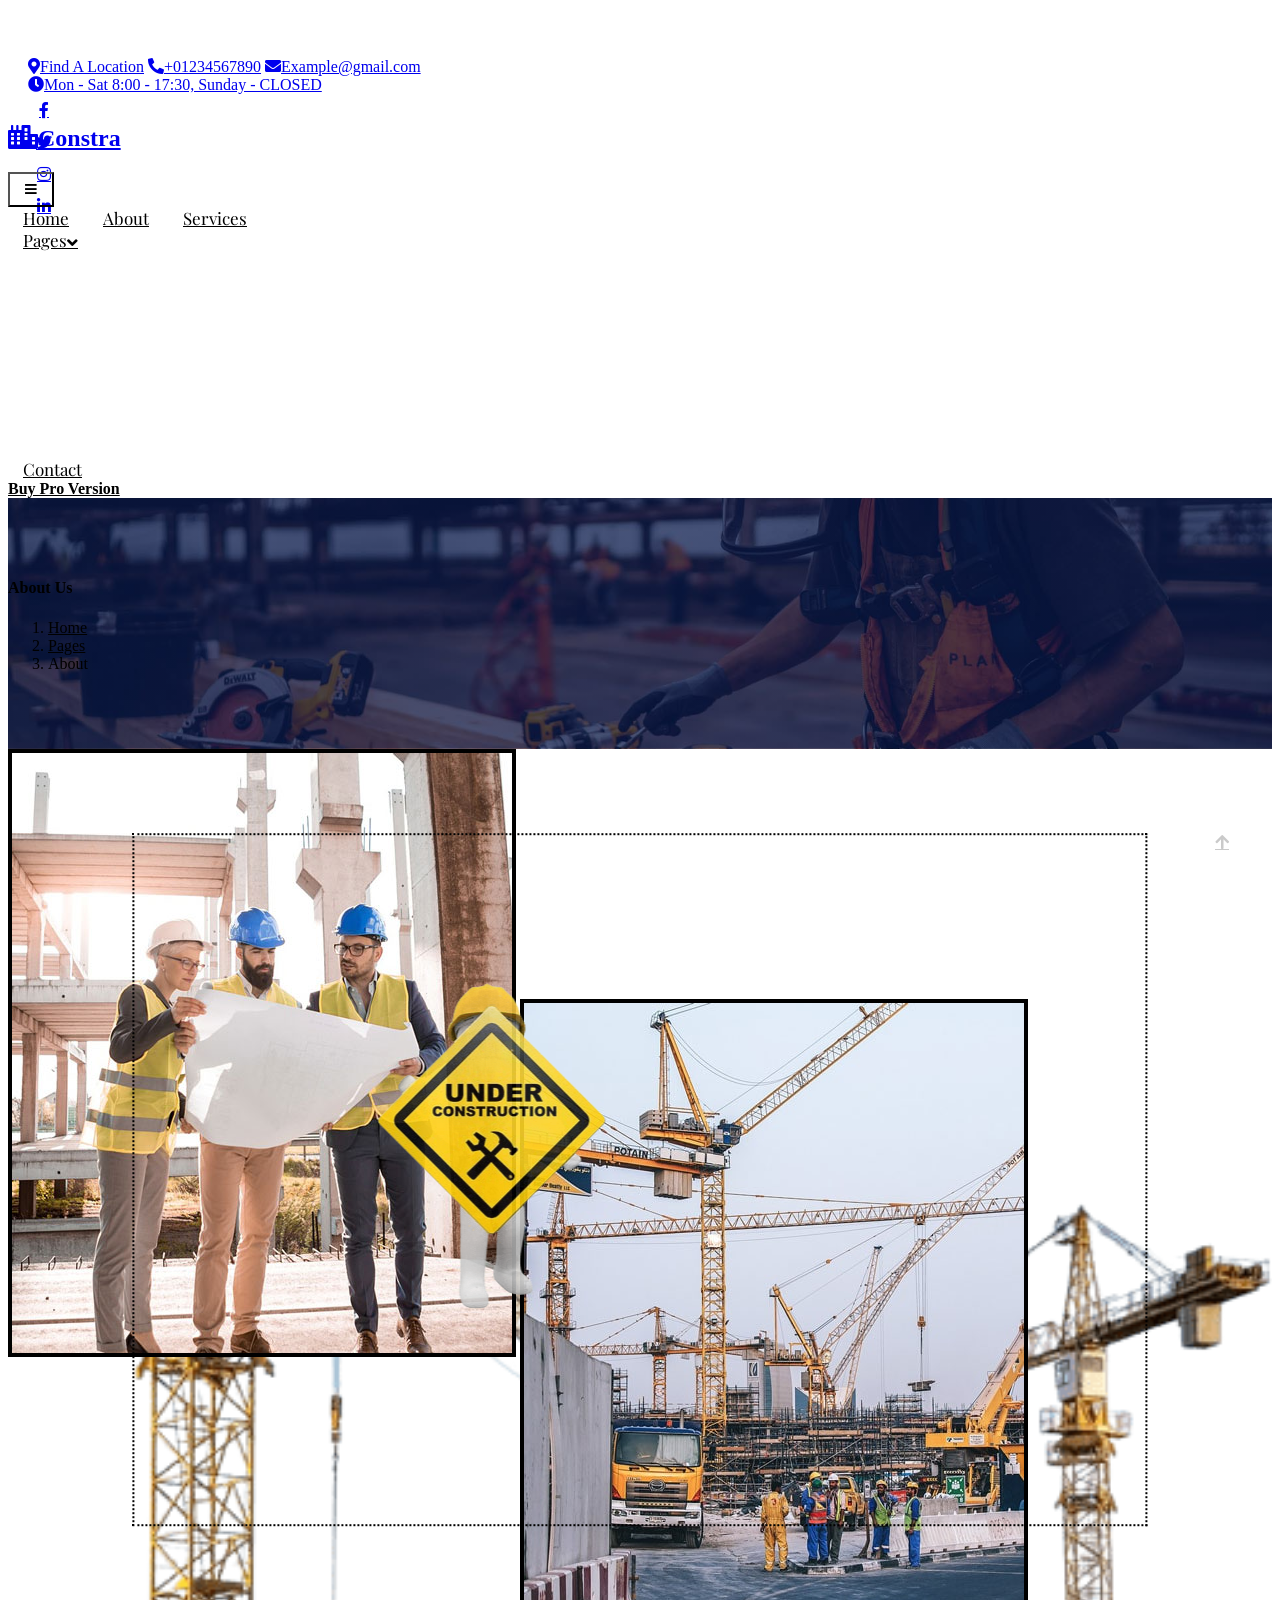
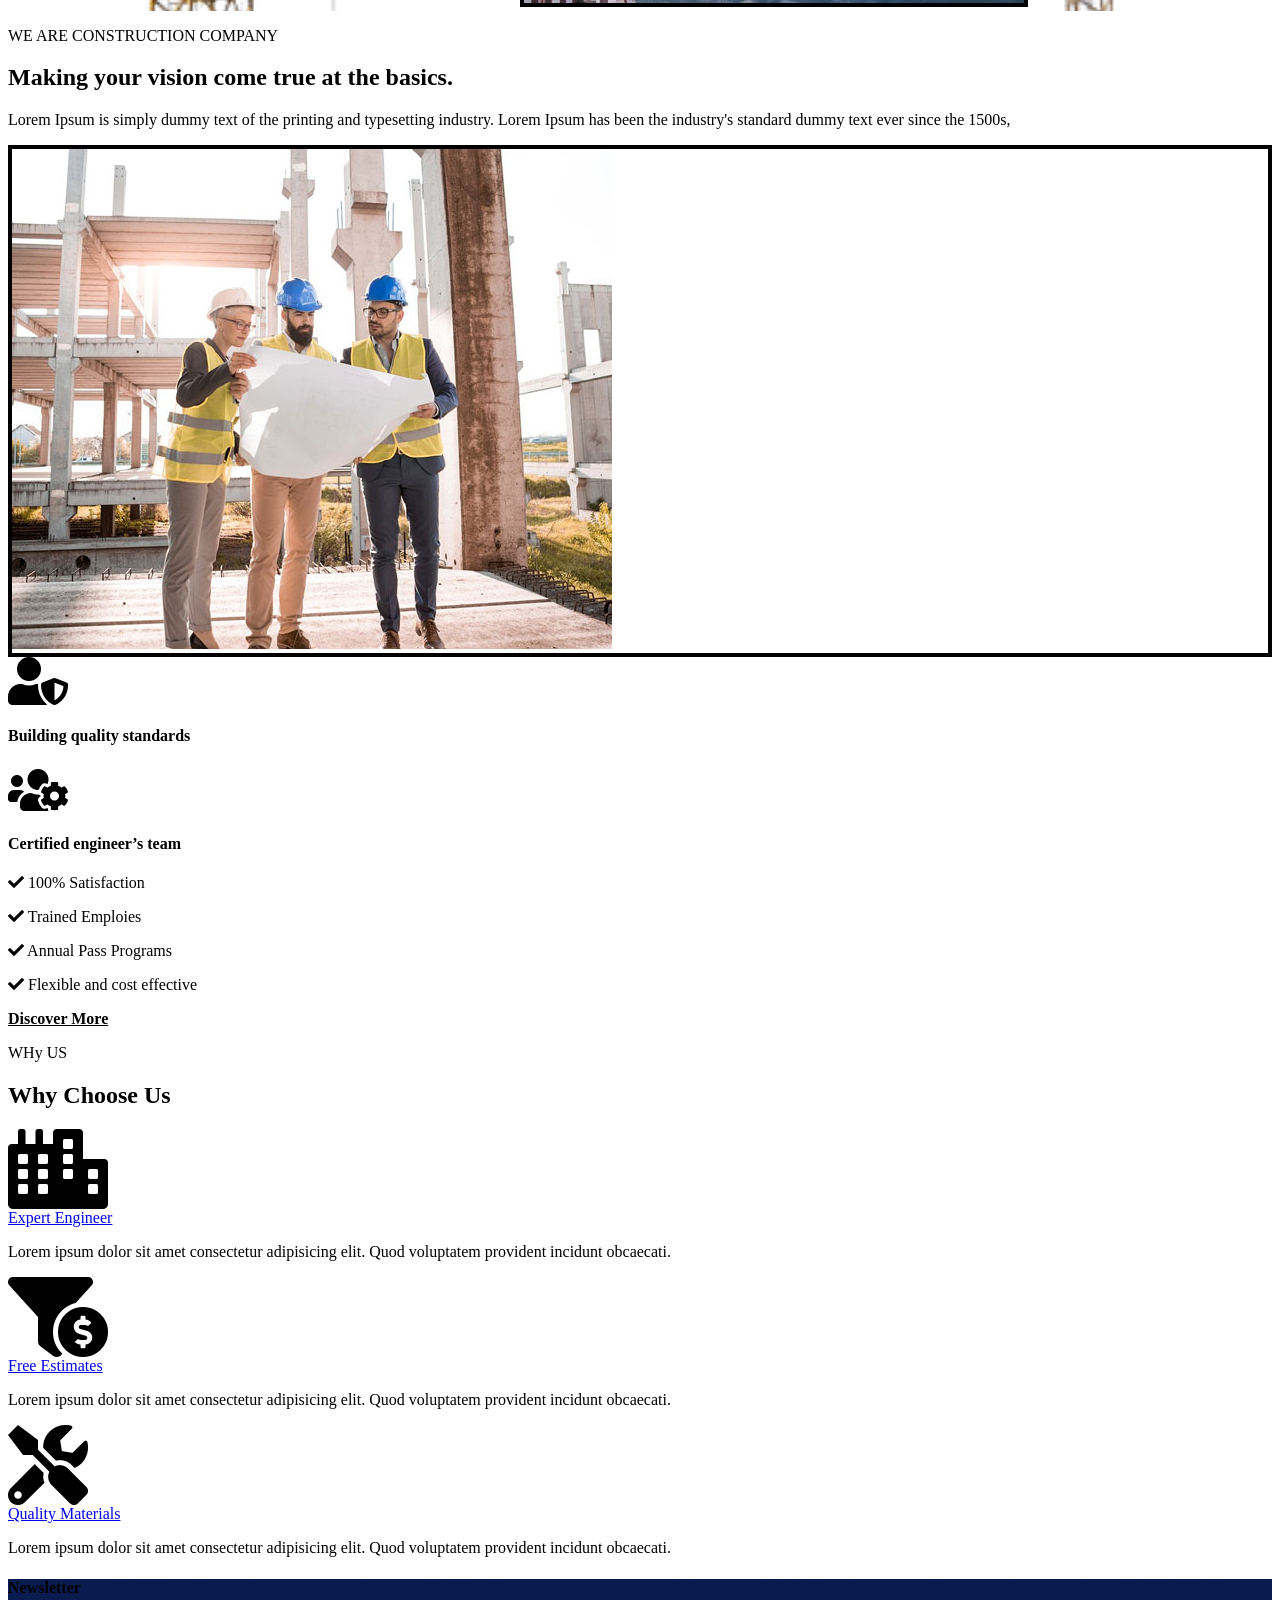
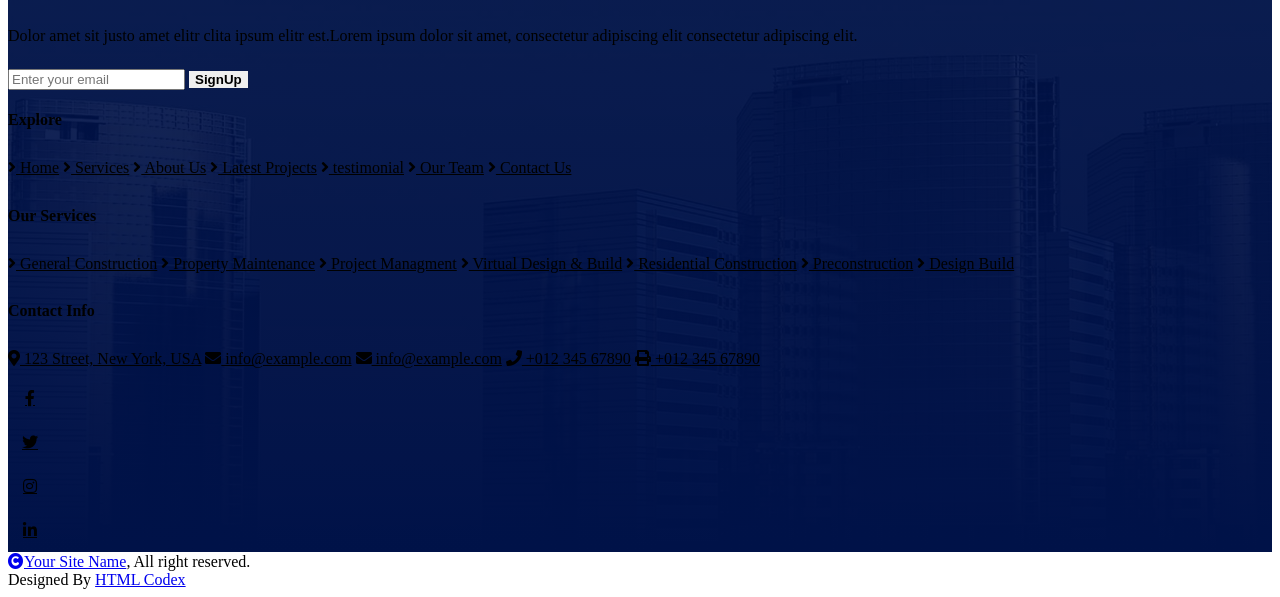
==== about.html @ addd1af8 "First Demo" ====
<!DOCTYPE html>
<html lang="en">

    <head>
        <meta charset="utf-8">
        <title>Constra - Building Construction Website Template</title>
        <meta content="width=device-width, initial-scale=1.0" name="viewport">
        <meta content="" name="keywords">
        <meta content="" name="description">

        <!-- Google Web Fonts -->
        <link rel="preconnect" href="https://fonts.googleapis.com">
        <link rel="preconnect" href="https://fonts.gstatic.com" crossorigin>
        <link href="https://fonts.googleapis.com/css2?family=Playfair+Display:ital,wght@0,400..900;1,400..900&family=Roboto:wght@400;500;700&display=swap" rel="stylesheet"> 

        <!-- Icon Font Stylesheet -->
        <link rel="stylesheet" href="https://use.fontawesome.com/releases/v5.15.4/css/all.css"/>
        <link href="https://cdn.jsdelivr.net/npm/bootstrap-icons@1.4.1/font/bootstrap-icons.css" rel="stylesheet">

        <!-- Libraries Stylesheet -->
        <link href="lib/animate/animate.min.css" rel="stylesheet">

        <!-- Customized Bootstrap Stylesheet -->
        <link href="css/bootstrap.min.css" rel="stylesheet">

        <!-- Template Stylesheet -->
        <link href="css/style.css" rel="stylesheet">
    </head>

    <body>

        <!-- Spinner Start -->
        <div id="spinner" class="show bg-white position-fixed translate-middle w-100 vh-100 top-50 start-50 d-flex align-items-center justify-content-center">
            <div class="spinner-border text-primary" style="width: 3rem; height: 3rem;" role="status">
                <span class="sr-only">Loading...</span>
            </div>
        </div>
        <!-- Spinner End -->


        <!-- Topbar Start -->
        <div class="container-fluid topbar d-none d-xl-block w-100">
            <div class="row gx-0 align-items-center" style="height: 45px;">
                <div class="col-lg-6 text-center text-lg-start mb-lg-0">
                    <div class="d-flex flex-wrap">
                        <a href="#" class="text-muted me-4"><i class="fas fa-map-marker-alt text-secondary me-2"></i>Find A Location</a>
                        <a href="#" class="text-muted me-4"><i class="fas fa-phone-alt text-secondary me-2"></i>+01234567890</a>
                        <a href="#" class="text-muted me-0"><i class="fas fa-envelope text-secondary me-2"></i>Example@gmail.com</a>
                    </div>
                </div>
                <div class="col-lg-6 text-center text-lg-end">
                    <div class="d-flex align-items-center justify-content-end">
                        <a href="#" class="text-muted me-3"><i class="fas fa-clock text-secondary me-2"></i>Mon - Sat 8:00 - 17:30, Sunday - CLOSED</a>
                        <a href="#" class="btn btn-primary btn-square border border-white me-3"><i class="fab fa-facebook-f"></i></a>
                        <a href="#" class="btn btn-primary btn-square border border-white me-3"><i class="fab fa-twitter"></i></a>
                        <a href="#" class="btn btn-primary btn-square border border-white me-3"><i class="fab fa-instagram"></i></a>
                        <a href="#" class="btn btn-primary btn-square border border-white me-3"><i class="fab fa-linkedin-in"></i></a>
                    </div>
                </div>
            </div>
        </div>
        <!-- Topbar End -->


        <!-- Navbar & Hero Start -->
        <div class="container-fluid sticky-top px-0">
            <nav class="navbar navbar-expand-lg navbar-dark bg-light py-3 px-4">
                <a href="index.html" class="navbar-brand p-0">
                    <h1 class="text-secondary display-6"><i class="fas fa-city text-primary me-3"></i>Constra</h1>
                    <!-- <img src="img/logo.png" alt="Logo"> -->
                </a>
                <button class="navbar-toggler" type="button" data-bs-toggle="collapse" data-bs-target="#navbarCollapse">
                    <span class="fa fa-bars"></span>
                </button>
                <div class="collapse navbar-collapse" id="navbarCollapse">
                    <div class="navbar-nav ms-auto pt-2 pt-lg-0">
                        <a href="index.html" class="nav-item nav-link">Home</a>
                        <a href="about.html" class="nav-item nav-link active">About</a>
                        <a href="service.html" class="nav-item nav-link">Services</a>
                        <div class="nav-item dropdown">
                            <a href="#" class="nav-link dropdown-toggle text-dark" data-bs-toggle="dropdown">Pages</a>
                            <div class="dropdown-menu m-lg-0">
                                <a href="feature.html" class="dropdown-item">Features</a>
                                <a href="blog.html" class="dropdown-item">Our Blog</a>
                            </div>
                        </div>
                        <a href="contact.html" class="nav-item nav-link">Contact</a>
                    </div>
                    <div class="d-flex align-items-center flex-nowrap pt-3  pt-lg-0 ms-lg-2">
                        <a href="https://htmlcodex.com/downloading/?item=3351" class="btn btn-secondary py-2 px-4 flex-wrap flex-sm-shrink-0">Buy Pro Version</a>
                    </div>
                </div>
            </nav>
        </div>
        <!-- Navbar & Hero End -->

        <!-- Header Start -->
        <div class="container-fluid bg-breadcrumb">
            <div class="container text-center py-5" style="max-width: 900px;">
                <h4 class="text-white display-4 mb-4 wow fadeInDown" data-wow-delay="0.1s">About Us</h4>
                <ol class="breadcrumb d-flex justify-content-center mb-0 wow fadeInDown" data-wow-delay="0.3s">
                    <li class="breadcrumb-item"><a href="index.html">Home</a></li>
                    <li class="breadcrumb-item"><a href="#">Pages</a></li>
                    <li class="breadcrumb-item active text-secondary">About</li>
                </ol>    
            </div>
        </div>
        <!-- Header End -->

        <!-- About Start -->
        <div class="container-fluid about py-5">
            <div class="container py-5">
                <div class="row g-5 align-items-center">
                    <div class="col-xl-6 wow fadeInLeft" data-wow-delay="0.1s">
                        <div class="about-item-image d-flex">
                            <img src="img/about.jpg" class="img-1 img-fluid w-50"  alt="">
                            <img src="img/about-3.jpg" class="img-2 img-fluid w-50"  alt="">
                            <div class="about-item-image-content">
                                <img src="img/about-1.png" class="img-fluid w-100 h-100" style="object-fit: cover;" alt="">
                            </div>
                        </div>
                    </div>
                    <div class="col-xl-6 wow fadeInRight" data-wow-delay="0.1s">
                        <div class="about-item-content">
                            <p class="text-uppercase text-secondary fs-5 mb-0">WE ARE CONSTRUCTION COMPANY</p>
                            <h2 class="display-4 text-capitalize mb-3">Making your vision come true at the basics.</h2>
                            <p class="mb-4 fs-5">Lorem Ipsum is simply dummy text of the printing and typesetting industry. Lorem Ipsum has been the industry's standard dummy text ever since the 1500s, 
                            </p>
                            <div class="pb-4 mb-4 border-bottom">
                                <div class="row g-4">
                                    <div class="col-lg-4">
                                        <div class="about-item-content-img">
                                            <img src="img/about-2.jpg" class="img-fluid w-100" alt="">
                                        </div>
                                    </div>
                                    <div class="col-lg-8">
                                        <div class="d-flex mb-4">
                                            <div class="text-secondary">
                                                <i class="fas fa-user-shield fa-3x"></i>
                                            </div>
                                            <h4 class="ms-3">Building quality standards</h4>
                                        </div>
                                        <div class="d-flex">
                                            <div class="text-secondary">
                                                <i class="fas fa-users-cog fa-3x"></i>
                                            </div>
                                            <h4 class="ms-3">Certified engineer’s team</h4>
                                        </div>
                                    </div>
                                </div>
                            </div>
                            <div class="row gy-0 gx-4 justify-content-between pb-4">
                                <div class="col-lg-6">
                                    <p class="text-dark"><i class="fas fa-check text-secondary me-1"></i> 100% Satisfaction</p>
                                    <p class="text-dark"><i class="fas fa-check text-secondary me-1"></i> Trained Emploies</p>
                                </div>
                                <div class="col-lg-6">
                                    <p class="text-dark"><i class="fas fa-check text-secondary me-1"></i> Annual Pass Programs</p>
                                    <p class="text-dark mb-0"><i class="fas fa-check text-secondary me-1"></i> Flexible and cost effective</p>
                                </div>
                            </div>
                            <a class="btn btn-secondary d-inline-block py-3 px-5 me-2 flex-shrink-0 wow fadeInUp" data-wow-delay="0.1s" href="#">Discover More</a>
                        </div>
                    </div>
                </div>
            </div>
        </div>
        <!-- About End -->

        <!-- Features Start -->
        <div class="container-fluid feature bg-light py-5">
            <div class="container py-5">
                <div class="text-center mx-auto pb-5 wow fadeInUp" data-wow-delay="0.2s" style="max-width: 800px;">
                    <p class="text-uppercase text-secondary fs-5 mb-0">WHy US</p>
                    <h2 class="display-4 text-capitalize mb-3">Why Choose Us</h2>
                </div>
                <div class="row g-4">
                    <div class="col-lg-4 wow fadeInUp" data-wow-delay="0.2s">
                        <div class="feature-item text-center border p-5">
                            <div class="feature-img bg-secondary d-inline-flex p-4">
                                <i class="fas fa-city text-primary fa-5x"></i>
                            </div>
                            <a href="#" class="h4 d-block my-4">Expert Engineer</a>
                            <p class="mb-0">Lorem ipsum dolor sit amet consectetur adipisicing elit. Quod voluptatem provident incidunt obcaecati.</p>
                        </div>
                    </div>
                    <div class="col-lg-4 wow fadeInUp" data-wow-delay="0.4s">
                        <div class="feature-item text-center border p-5">
                            <div class="feature-img bg-secondary d-inline-flex p-4">
                                <i class="fas fa-funnel-dollar text-primary fa-5x"></i>
                            </div>
                            <a href="#" class="h4 d-block my-4">Free Estimates</a>
                            <p class="mb-0">Lorem ipsum dolor sit amet consectetur adipisicing elit. Quod voluptatem provident incidunt obcaecati.</p>
                        </div>
                    </div>
                    <div class="col-lg-4 wow fadeInUp" data-wow-delay="0.6s">
                        <div class="feature-item text-center border p-5">
                            <div class="feature-img bg-secondary d-inline-flex p-4">
                                <i class="fas fa-tools text-primary fa-5x"></i>
                            </div>
                            <a href="#" class="h4 d-block my-4">Quality Materials</a>
                            <p class="mb-0">Lorem ipsum dolor sit amet consectetur adipisicing elit. Quod voluptatem provident incidunt obcaecati.</p>
                        </div>
                    </div>
                </div>
            </div>
        </div>
        <!-- Features End -->

        <!-- Footer Start -->
        <div class="container-fluid footer py-5 wow fadeIn" data-wow-delay="0.2s">
            <div class="container py-5">
                <div class="row g-5">
                    <div class="col-md-6 col-lg-6 col-xl-3">
                        <div class="footer-item d-flex flex-column">
                            <div class="footer-item">
                                <h4 class="text-white mb-4">Newsletter</h4>
                                <p class="mb-3">Dolor amet sit justo amet elitr clita ipsum elitr est.Lorem ipsum dolor sit amet, consectetur adipiscing elit consectetur adipiscing elit.</p>
                                <div class="position-relative mx-auto">
                                    <input class="form-control w-100 py-3 ps-4 pe-5" type="text" placeholder="Enter your email">
                                    <button type="button" class="btn btn-secondary position-absolute top-0 end-0 py-2 mt-2 me-2">SignUp</button>
                                </div>
                            </div>
                        </div>
                    </div>
                    <div class="col-md-6 col-lg-6 col-xl-3">
                        <div class="footer-item d-flex flex-column">
                            <h4 class="text-white mb-4">Explore</h4>
                            <a href="#"><i class="fas fa-angle-right me-2"></i> Home</a>
                            <a href="#"><i class="fas fa-angle-right me-2"></i> Services</a>
                            <a href="#"><i class="fas fa-angle-right me-2"></i> About Us</a>
                            <a href="#"><i class="fas fa-angle-right me-2"></i> Latest Projects</a>
                            <a href="#"><i class="fas fa-angle-right me-2"></i> testimonial</a>
                            <a href="#"><i class="fas fa-angle-right me-2"></i> Our Team</a>
                            <a href="#"><i class="fas fa-angle-right me-2"></i> Contact Us</a>
                        </div>
                    </div>
                    <div class="col-md-6 col-lg-6 col-xl-3">
                        <div class="footer-item d-flex flex-column">
                            <h4 class="text-white mb-4">Our Services</h4>
                            <a href="#"><i class="fas fa-angle-right me-2"></i> General Construction</a>
                            <a href="#"><i class="fas fa-angle-right me-2"></i> Property Maintenance</a>
                            <a href="#"><i class="fas fa-angle-right me-2"></i> Project Managment</a>
                            <a href="#"><i class="fas fa-angle-right me-2"></i> Virtual Design & Build</a>
                            <a href="#"><i class="fas fa-angle-right me-2"></i> Residential Construction</a>
                            <a href="#"><i class="fas fa-angle-right me-2"></i> Preconstruction</a>
                            <a href="#"><i class="fas fa-angle-right me-2"></i> Design Build</a>
                        </div>
                    </div>
                    <div class="col-md-6 col-lg-6 col-xl-3">
                        <div class="footer-item d-flex flex-column">
                            <h4 class="text-white mb-4">Contact Info</h4>
                            <a href=""><i class="fa fa-map-marker-alt me-2"></i> 123 Street, New York, USA</a>
                            <a href=""><i class="fas fa-envelope me-2"></i> info@example.com</a>
                            <a href=""><i class="fas fa-envelope me-2"></i> info@example.com</a>
                            <a href=""><i class="fas fa-phone me-2"></i> +012 345 67890</a>
                            <a href="" class="mb-3"><i class="fas fa-print me-2"></i> +012 345 67890</a>
                            <div class="footer-btn d-flex align-items-center">
                                <a class="btn btn-secondary btn-md-square me-2" href=""><i class="fab fa-facebook-f text-white"></i></a>
                                <a class="btn btn-secondary btn-md-square me-2" href=""><i class="fab fa-twitter text-white"></i></a>
                                <a class="btn btn-secondary btn-md-square me-2" href=""><i class="fab fa-instagram text-white"></i></a>
                                <a class="btn btn-secondary btn-md-square me-0" href=""><i class="fab fa-linkedin-in text-white"></i></a>
                            </div>
                        </div>
                    </div>
                </div>
            </div>
        </div>
        <!-- Footer End -->

        
        <!-- Copyright Start -->
        <div class="container-fluid copyright py-4">
            <div class="container">
                <div class="row g-4 align-items-center">
                    <div class="col-md-6 text-center text-md-start mb-md-0">
                        <span class="text-body"><a href="#" class="border-bottom text-white"><i class="fas fa-copyright text-light me-2"></i>Your Site Name</a>, All right reserved.</span>
                    </div>
                    <div class="col-md-6 text-center text-md-end text-body">
                        <!--/*** The author’s attribution link must remain intact in the template. ***/-->
                        <!--/*** If you wish to remove this credit link, please purchase the Pro Version . ***/-->
                        Designed By <a class="border-bottom text-white" href="https://htmlcodex.com">HTML Codex</a>
                    </div>
                </div>
            </div>
        </div>
        <!-- Copyright End -->


        <!-- Back to Top -->
        <a href="#" class="btn btn-secondary btn-lg-square back-to-top"><i class="fa fa-arrow-up"></i></a>   

        
    <!-- JavaScript Libraries -->
    <script src="https://ajax.googleapis.com/ajax/libs/jquery/3.6.4/jquery.min.js"></script>
    <script src="https://cdn.jsdelivr.net/npm/bootstrap@5.0.0/dist/js/bootstrap.bundle.min.js"></script>
    <script src="lib/wow/wow.min.js"></script>
    <script src="lib/easing/easing.min.js"></script>
    <script src="lib/waypoints/waypoints.min.js"></script>
    

    <!-- Template Javascript -->
    <script src="js/main.js"></script>
    </body>

</html>
---- css/style.css ----
/*** Spinner Start ***/
/*** Spinner ***/
#spinner {
    opacity: 0;
    visibility: hidden;
    transition: opacity .5s ease-out, visibility 0s linear .5s;
    z-index: 99999;
}

#spinner.show {
    transition: opacity .5s ease-out, visibility 0s linear 0s;
    visibility: visible;
    opacity: 1;
}
/*** Spinner End ***/

.back-to-top {
    position: fixed;
    right: 30px;
    bottom: 30px;
    transition: 0.5s;
    z-index: 99;
}

/*** Button Start ***/
.btn {
    font-weight: 600;
    transition: .5s;
}

.btn-square {
    width: 32px;
    height: 32px;
}

.btn-sm-square {
    width: 34px;
    height: 34px;
}

.btn-md-square {
    width: 44px;
    height: 44px;
}

.btn-lg-square {
    width: 56px;
    height: 56px;
}

.btn-xl-square {
    width: 66px;
    height: 66px;
}

.btn-square,
.btn-sm-square,
.btn-md-square,
.btn-lg-square,
.btn-xl-square {
    padding: 0;
    display: flex;
    align-items: center;
    justify-content: center;
    font-weight: normal;
}

.btn.btn-primary {
    border: none;
}

.btn.btn-primary:hover {
    background: var(--bs-secondary);
}

.btn.btn-secondary {
    color: var(--bs-white);
    border: none;
   
}

.btn.btn-secondary:hover {
    background: var(--bs-primary);
}
/*** Topbar Start ***/
.topbar {
    padding: 2px 10px 2px 20px;
    background: var(--bs-primary);
}
/*** Topbar End ***/

/*** Navbar ***/
.sticky-top {
    transition: 1s;
}

.navbar .navbar-nav .nav-item.nav-link,
.navbar .navbar-nav .nav-link {
    color: var(--bs-dark);
}

.navbar .navbar-nav .nav-link {
    position: relative;
    padding: 10px;
    font-weight: 400;
    font-family: "Playfair Display", serif;
    font-size: 17px;
    transition: .5s;
    z-index: 99;
}

.navbar .navbar-nav .nav-item {
    margin: 0 5px;
}

.navbar .navbar-nav .nav-item::before,
.navbar .navbar-nav .nav-item::after {
    content: "";
    width: 0;
    height: 0;
    position: absolute;
    border: 2px solid var(--bs-secondary);
    opacity: 0;
    transition: 0.5s;
    z-index: 2 !important;
}

.navbar .navbar-nav .nav-item::before {
    top: 0;
    left: 0;
    border-bottom: 0;
    border-right: 0;
}
.navbar .navbar-nav .nav-item::after {
    bottom: 0;
    right: 0;
    border-top: 0;
    border-left: 0;
}

.navbar .navbar-nav .nav-item:hover::after,
.navbar .navbar-nav .nav-item:hover::before,
.navbar .navbar-nav .nav-item.active::after,
.navbar .navbar-nav .nav-item.active::before {
    width: 50%;
    height: 50%;
    opacity: 1;
}

.navbar .navbar-nav .nav-link:hover,
.navbar .navbar-nav .nav-link.active,
.sticky-top .navbar .navbar-nav .nav-link:hover,
.sticky-top .navbar .navbar-nav .nav-link.active {
    color: var(--bs-secondary) !important;
}

.navbar .dropdown-toggle::after {
    border: none;
    content: "\f107" !important;
    font-family: "Font Awesome 5 Free";
    font-weight: 600;
    vertical-align: middle;
}

.navbar .navbar-toggler {
    padding: 8px 15px;
    color: var(--bs-dark);
    background: var(--bs-secondary);
}

.nav-bar .navbar-toggler { 
    color: var(--bs-dark);
    box-shadow: none !important;
}

.navbar .nav-item:hover .dropdown-menu {
    transform: rotateX(0deg);
    visibility: visible;
    background: var(--bs-light);
    transition: .5s;
    opacity: 1;
}

.navbar .nav-item .dropdown-menu {
    background: var(--bs-light);
    transition: 0.5s;
}

.navbar .nav-item .dropdown-menu .dropdown-item {
    transition: 0.5s;
}

.dropdown .dropdown-menu .dropdown-item:hover,
.dropdown .dropdown-menu .dropdown-item.active {
    background: var(--bs-secondary);
    color: var(--bs-white);
}

@media (min-width: 992px) {
    .navbar .nav-item .dropdown-menu {
        display: block;
        visibility: hidden;
        top: 100%;
        margin-top: 15% !important;
        transform: rotateX(-75deg);
        transform-origin: 0 0;
        border: 0;
        transition: .5s;
        opacity: 0;
        z-index: 9;
    }
}

@media (max-width: 991px) {
    .navbar .nav-item .dropdown-menu {
        position: relative;
        margin-top: 0;
        transition: 0.5s;
    }

    .navbar .navbar-nav .nav-item::after,
    .navbar .navbar-nav .nav-item::before {
        display: none;
    }

    .navbar .navbar-nav .nav-item:hover::after,
    .navbar .navbar-nav .nav-item:hover::before,
    .navbar .navbar-nav .nav-item.active::after,
    .navbar .navbar-nav .nav-item.active::before {
        display: none;

    }

    .navbar .navbar-nav .nav-link {
        padding: 12px 0;
    }

    .navbar .navbar-nav .nav-item {
        margin: 0;
    }

    .navbar .navbar-nav .nav-item.nav-link {
        padding: 12px 0;
    }
}
/*** Navbar End ***/

/*** Single Page Hero Header Start ***/
.bg-breadcrumb {
    position: relative;
    overflow: hidden;
    background: linear-gradient(rgba(0, 18, 72, 0.7), rgba(0, 18, 72, 0.7)), url(../img/carousel-2.jpg);
    background-position: center center;
    background-repeat: no-repeat;
    background-size: cover;
    padding: 60px 0 60px 0;
}

.bg-breadcrumb .breadcrumb {
    position: relative;
}

.bg-breadcrumb .breadcrumb .breadcrumb-item a {
    color: var(--bs-white);
}
/*** Single Page Hero Header End ***/

/*** Carousel Start ***/
.carousel .carousel-inner .carousel-item {
    position: relative;
    overflow: hidden;
    height: 100vh;
}

@media (min-width: 992px) {
    .carousel .carousel-inner .carousel-item img {
        height: 100%;
        object-fit: cover;   
    }
}

@media (max-width: 991px) {
    .carousel .carousel-inner .carousel-item {
        height: 700px;
    }
    .carousel .carousel-inner .carousel-item img {
        height: 700px;
        object-fit: cover;    
    }
}

@media (max-width: 576px) {
    .carousel-item .carousel-caption h1 {
        font-size: 36px;
    }

    .carousel-item .carousel-caption p.fs-5 {
        font-size: 15px;
    }
}

.carousel .carousel-inner .carousel-item::after {
    content: "";
    position: absolute;
    top: 0;
    left: 0;
    width: 100%;
    height: 100%;
    background: rgba(0, 0, 0, .5);
    z-index: 1;
}

.carousel .carousel-inner .carousel-item .carousel-caption {
    height: 100%;
    display: flex;
    flex-direction: column;
    justify-content: center;
    z-index: 2;
}

.carousel .carousel-indicators {
    margin-bottom: 40px;
    display: flex;
    align-items: center;
    justify-content: center;
    background: transparent !important;
    z-index: 5;
}

.carousel .carousel-indicators li,
.carousel .carousel-indicators li,
.carousel .carousel-indicators li {
    margin-right: 30px !important;
    width: 10px;
    height: 10px;
    border: 6px solid var(--bs-secondary);
    background: var(--bs-white);
    transition: 0.5s;
}

.carousel .carousel-indicators li.active {
    border: 10px solid var(--bs-primary);
}

.carousel .carousel-control-prev,
.carousel .carousel-control-next {
    background: transparent;
}

.carousel .carousel-control-prev .carousel-control-prev-icon {
    position: absolute;
    left: 0;
    padding: 25px 30px;
    background: var(--bs-primary);

}

.carousel .carousel-control-next .carousel-control-next-icon {
    position: absolute;
    right: 0;
    padding: 25px 30px;
    background: var(--bs-primary);

}

.carousel .carousel-control-prev .carousel-control-prev-icon:hover,
.carousel .carousel-control-next .carousel-control-next-icon:hover {
    background: var(--bs-secondary);
    color: var(--bs-white);
}
/*** Carousel End ***/


/*** About Start ***/
.about .about-item-content-img {
    border: 4px solid;
    border-color: var(--bs-secondary) var(--bs-primary) var(--bs-primary) var(--bs-secondary);
}

.about .about-item-image {
    position: relative;
    background: var(--bs-light);
    background-image: url(../img/about-bg.png);
    background-position: center center;
    background-repeat: no-repeat;
    background-size: cover;
    z-index: 1;
}

.about .about-item-image .img-1 {
    margin-bottom: 250px; 
    margin-right: 0;
    border: 4px solid;
    border-color: var(--bs-secondary) var(--bs-light) var(--bs-light) var(--bs-secondary);
    z-index: 3;
}

.about .about-item-image .img-2 {
    margin-top: 250px; 
    margin-left: 0;
    border: 4px solid;
    border-color: var(--bs-light) var(--bs-secondary) var(--bs-secondary) var(--bs-light); 
    z-index: 3;
}

.about .about-item-image::before {
    width: 80%;
    height: 80%;
    content: "";
    position: absolute;
    top: 50%;
    left: 50%;
    transform: translate(-50%, -50%);
    border: 2px solid;
    border-style: dotted;
    border-color: var(--bs-white);
    background: var(--bs-primary);
    z-index: 2;
}

.about .about-item-image .about-item-image-content {
    width: 55%;
    height: 55%;
    position: absolute;
    top: 50%;
    left: 50%;
    transform: translate(-50%, -50%);
    background: var(--bs-secondary);
    border: 4px solid var(--bs-primary);
    opacity: 0.9;
    z-index: 4;
}

.about .about-item-image .about-item-image-effect {
    position: absolute;
    top: 0;
    right: 0;
}
/*** About End ***/

/*** Features Start ***/
.feature .feature-item {
    position: relative;
    transition: 0.5s;
}
.feature .feature-item:hover {
    background: var(--bs-white);
    border: 1px solid transparent;
    box-shadow: 0 0 45px rgba(0, 0, 0, .1);
}

.feature .feature-item:hover a {
    transition: 0.5s;
}

.feature .feature-item:hover a:hover {
    color: var(--bs-secondary);
}

.feature .feature-item .feature-img img {
    border: transparent;
    transition: 0.5s;
} 

.feature .feature-item:hover .feature-img img {
    border: 1px solid var(--bs-secondary);
}  
/*** Features End ***/

/*** Services Start ***/
.service .service-item {
    position: relative;
    overflow: hidden;
    width: 100%;
    height: 100%;
    transition: 0.5s;
    z-index: 1;
}

.service .service-item .service-img img {
    transition: 0.5s;
}

.service .service-item:hover .service-img img {
    transform: scale(1.2);
}

.service .service-item::after {
    content: "";
    width: 100%;
    height: 0;
    position: absolute;
    top: 0;
    left: 0;
    transition: 0.5s;
    z-index: 2;
}

.service .service-item:hover:after {
    height: 100%;
    background: rgba(0, 0, 0, .4);
}

.service .service-item .service-content {
    position: absolute;
    width: 100%;
    height: auto;
    top: 50%; 
    left: 0; 
    transform: translateY(-50%);
    transition: 0.5s;
    opacity: 0;
    z-index: 3;
}

.service .service-item:hover .service-content {
    opacity: 1;
}

.service .service-item:hover .service-content a.fs-4 {
    color: var(--bs-white);
    transition: 0.5s;
}

.service .service-item:hover .service-content a.fs-4:hover {
    color: var(--bs-secondary);
}

.service .service-item .service-title {
    position: absolute;
    width: 100%;
    height: 80px; 
    bottom: 0; 
    right: 0;
    background: var(--bs-light);
    display: flex;
    transition: 0.5s;
    z-index: 3;
}

.service .service-item:hover .service-title {
    margin-right: -100%;
}
/*** Services End ***/

/*** Blog Start ***/
.blog .blog-item .blog-img {
    position: relative;
    overflow: hidden;
}

.blog .blog-item .blog-img img {
    transition: 0.5s;
}

.blog .blog-item:hover .blog-img img {
    transform: scale(1.2);
}

.blog .blog-item .blog-content {
    box-shadow: 0 0 45px rgba(0, 0, 0, .08);
}

.blog .blog-item .blog-content a {
    transition: 0.5s;
}

.blog .blog-item:hover .blog-content a:hover {
    color: var(--bs-secondary);
}
/*** Blog End ***/

/*** Contact Start ***/
.contact .contact-map {
    position: relative;
    overflow: hidden;
    padding: 20px;
    z-index: 1;
}

.contact .contact-map::before {
    content: "";
    width: 70%;
    height: 70%;
    position: absolute;
    left: 0;
    bottom: 0;
    background: var(--bs-primary);
    z-index: -1;
}

.contact .contact-map::after {
    content: "";
    width: 70%;
    height: 70%;
    position: absolute;
    top: 0;
    right: 0;
    background: var(--bs-secondary);
    z-index: -1;
}
/*** Contact End ***/

/*** Footer Start ***/
.footer {
    background: linear-gradient(rgba(0, 18, 72, 0.9), rgba(0, 18, 72, 1)), url(../img/footer-img.jpg);
    background-position: center top;
    background-repeat: no-repeat;
    background-size: cover;
}
.footer .footer-item a {
    line-height: 35px;
    color: var(--bs-body);
    transition: 0.5s;
}

.footer .footer-item p {
    line-height: 35px;
}

.footer .footer-item a:hover {
    letter-spacing: 1px;
    color: var(--bs-secondary);
}

.footer .footer-item .footer-btn a,
.footer .footer-item .footer-btn a i {
    transition: 0.5s;
}

.footer .footer-item .footer-btn a:hover {
    background: var(--bs-white);
}

.footer .footer-item .footer-btn a:hover i {
    color: var(--bs-primary) !important;
}
/*** Footer End ***/

/*** copyright Start ***/
.copyright {
    border-top: 1px solid rgba(255, 255, 255, 0.08);
    background: var(--bs-dark);
}
/*** copyright end ***/
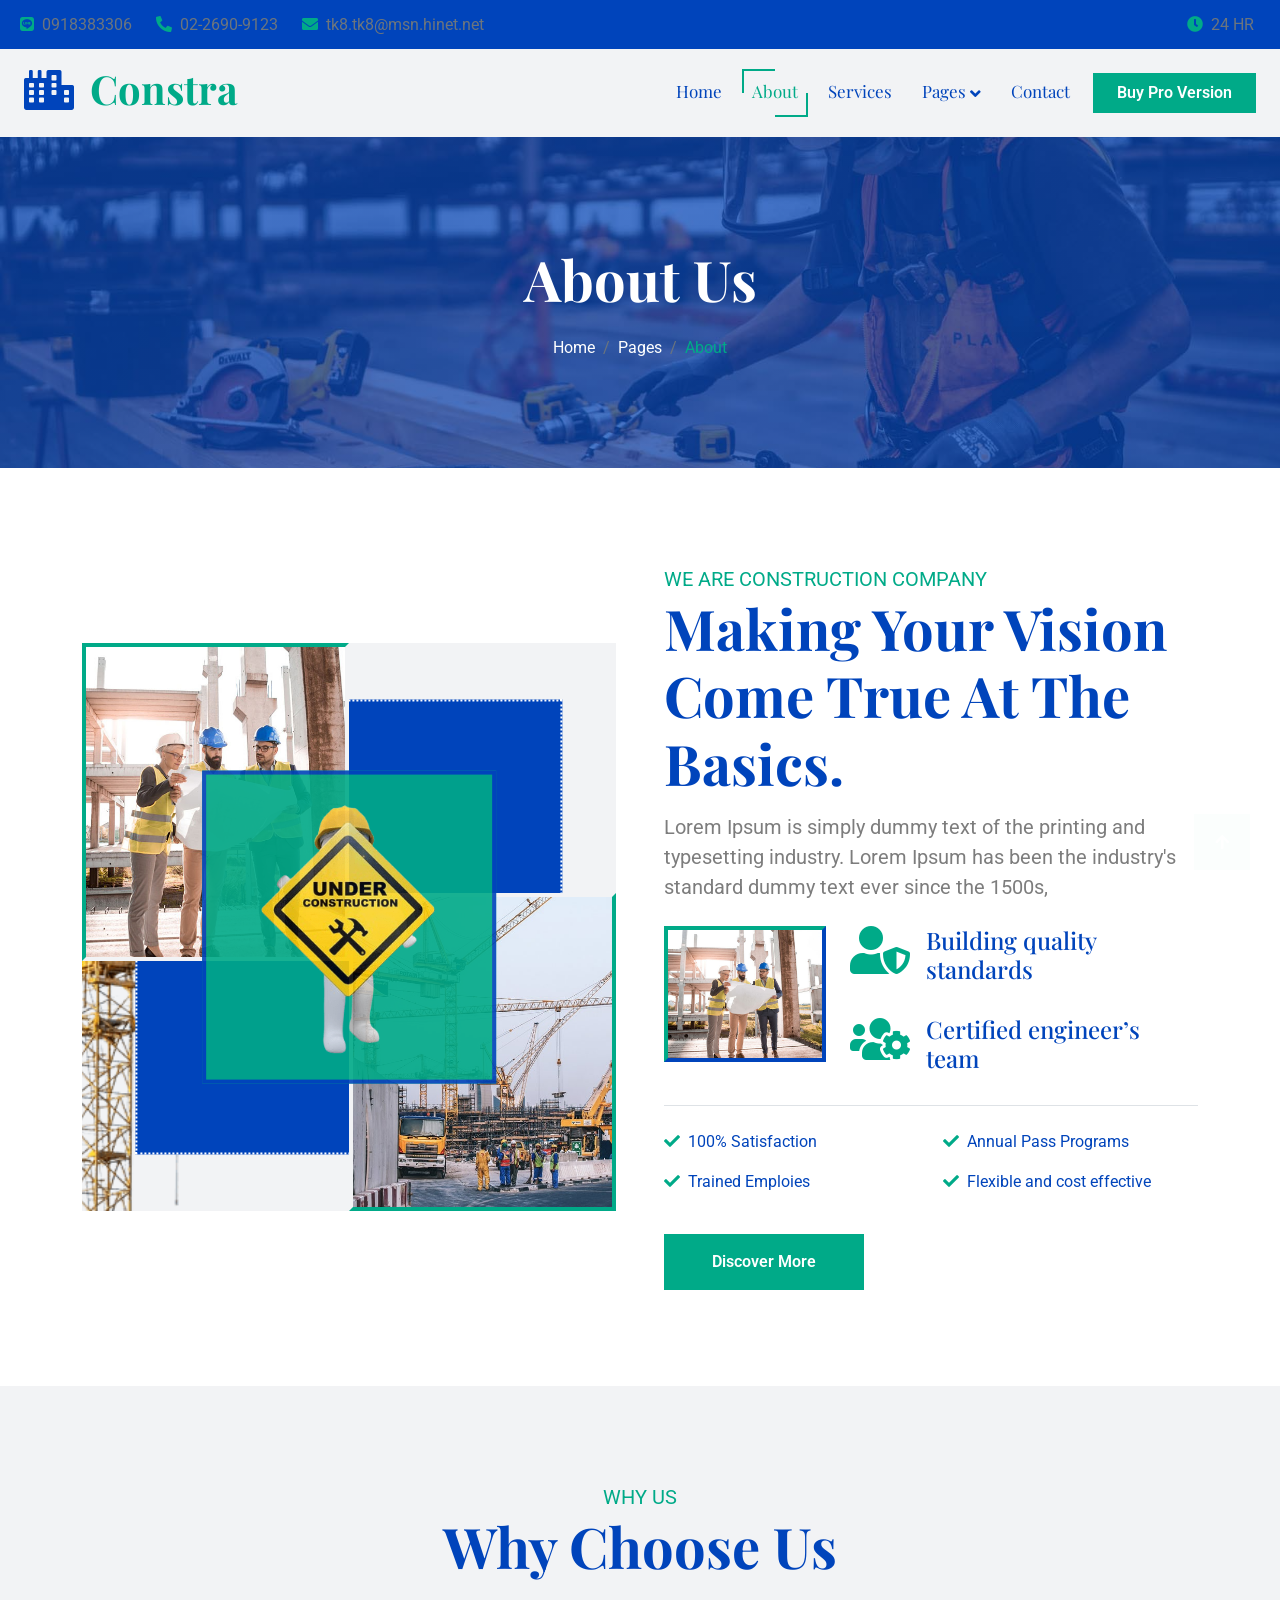
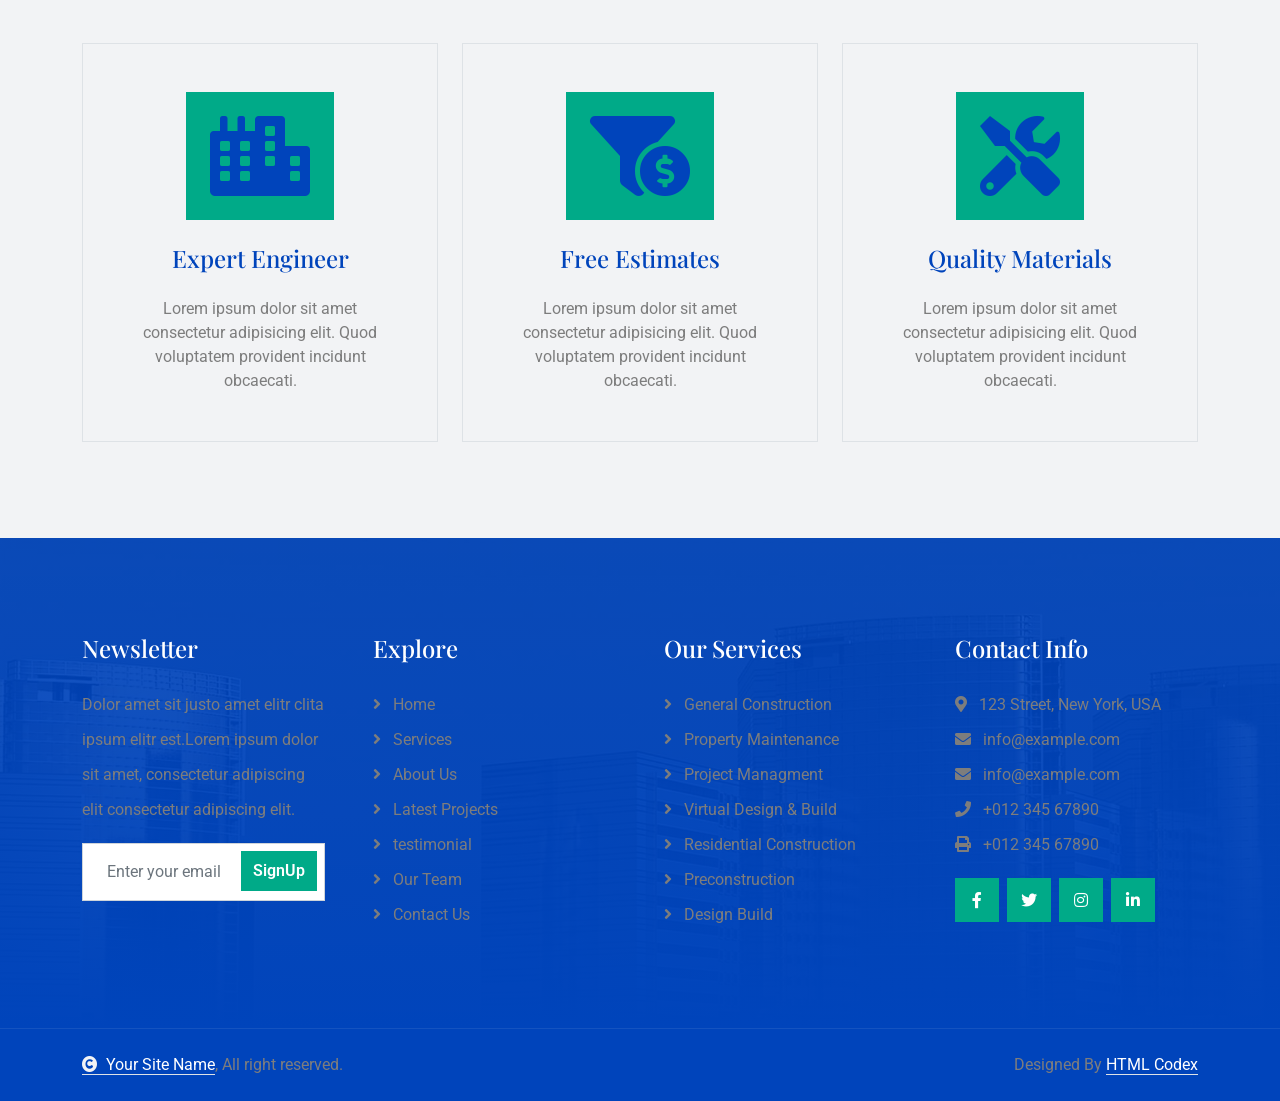
==== commit cee3b82b: "Update Topbar" ====
--- a/about.html
+++ b/about.html
@@ -1,306 +1,334 @@
 <!DOCTYPE html>
 <html lang="en">
 
-    <head>
-        <meta charset="utf-8">
-        <title>Constra - Building Construction Website Template</title>
-        <meta content="width=device-width, initial-scale=1.0" name="viewport">
-        <meta content="" name="keywords">
-        <meta content="" name="description">
-
-        <!-- Google Web Fonts -->
-        <link rel="preconnect" href="https://fonts.googleapis.com">
-        <link rel="preconnect" href="https://fonts.gstatic.com" crossorigin>
-        <link href="https://fonts.googleapis.com/css2?family=Playfair+Display:ital,wght@0,400..900;1,400..900&family=Roboto:wght@400;500;700&display=swap" rel="stylesheet"> 
-
-        <!-- Icon Font Stylesheet -->
-        <link rel="stylesheet" href="https://use.fontawesome.com/releases/v5.15.4/css/all.css"/>
-        <link href="https://cdn.jsdelivr.net/npm/bootstrap-icons@1.4.1/font/bootstrap-icons.css" rel="stylesheet">
-
-        <!-- Libraries Stylesheet -->
-        <link href="lib/animate/animate.min.css" rel="stylesheet">
-
-        <!-- Customized Bootstrap Stylesheet -->
-        <link href="css/bootstrap.min.css" rel="stylesheet">
-
-        <!-- Template Stylesheet -->
-        <link href="css/style.css" rel="stylesheet">
-    </head>
-
-    <body>
-
-        <!-- Spinner Start -->
-        <div id="spinner" class="show bg-white position-fixed translate-middle w-100 vh-100 top-50 start-50 d-flex align-items-center justify-content-center">
-            <div class="spinner-border text-primary" style="width: 3rem; height: 3rem;" role="status">
-                <span class="sr-only">Loading...</span>
-            </div>
-        </div>
-        <!-- Spinner End -->
-
-
-        <!-- Topbar Start -->
-        <div class="container-fluid topbar d-none d-xl-block w-100">
-            <div class="row gx-0 align-items-center" style="height: 45px;">
-                <div class="col-lg-6 text-center text-lg-start mb-lg-0">
-                    <div class="d-flex flex-wrap">
-                        <a href="#" class="text-muted me-4"><i class="fas fa-map-marker-alt text-secondary me-2"></i>Find A Location</a>
-                        <a href="#" class="text-muted me-4"><i class="fas fa-phone-alt text-secondary me-2"></i>+01234567890</a>
-                        <a href="#" class="text-muted me-0"><i class="fas fa-envelope text-secondary me-2"></i>Example@gmail.com</a>
-                    </div>
-                </div>
-                <div class="col-lg-6 text-center text-lg-end">
-                    <div class="d-flex align-items-center justify-content-end">
-                        <a href="#" class="text-muted me-3"><i class="fas fa-clock text-secondary me-2"></i>Mon - Sat 8:00 - 17:30, Sunday - CLOSED</a>
-                        <a href="#" class="btn btn-primary btn-square border border-white me-3"><i class="fab fa-facebook-f"></i></a>
-                        <a href="#" class="btn btn-primary btn-square border border-white me-3"><i class="fab fa-twitter"></i></a>
-                        <a href="#" class="btn btn-primary btn-square border border-white me-3"><i class="fab fa-instagram"></i></a>
-                        <a href="#" class="btn btn-primary btn-square border border-white me-3"><i class="fab fa-linkedin-in"></i></a>
-                    </div>
-                </div>
-            </div>
-        </div>
-        <!-- Topbar End -->
-
-
-        <!-- Navbar & Hero Start -->
-        <div class="container-fluid sticky-top px-0">
-            <nav class="navbar navbar-expand-lg navbar-dark bg-light py-3 px-4">
-                <a href="index.html" class="navbar-brand p-0">
-                    <h1 class="text-secondary display-6"><i class="fas fa-city text-primary me-3"></i>Constra</h1>
-                    <!-- <img src="img/logo.png" alt="Logo"> -->
-                </a>
-                <button class="navbar-toggler" type="button" data-bs-toggle="collapse" data-bs-target="#navbarCollapse">
-                    <span class="fa fa-bars"></span>
-                </button>
-                <div class="collapse navbar-collapse" id="navbarCollapse">
-                    <div class="navbar-nav ms-auto pt-2 pt-lg-0">
-                        <a href="index.html" class="nav-item nav-link">Home</a>
-                        <a href="about.html" class="nav-item nav-link active">About</a>
-                        <a href="service.html" class="nav-item nav-link">Services</a>
-                        <div class="nav-item dropdown">
-                            <a href="#" class="nav-link dropdown-toggle text-dark" data-bs-toggle="dropdown">Pages</a>
-                            <div class="dropdown-menu m-lg-0">
-                                <a href="feature.html" class="dropdown-item">Features</a>
-                                <a href="blog.html" class="dropdown-item">Our Blog</a>
-                            </div>
-                        </div>
-                        <a href="contact.html" class="nav-item nav-link">Contact</a>
-                    </div>
-                    <div class="d-flex align-items-center flex-nowrap pt-3  pt-lg-0 ms-lg-2">
-                        <a href="https://htmlcodex.com/downloading/?item=3351" class="btn btn-secondary py-2 px-4 flex-wrap flex-sm-shrink-0">Buy Pro Version</a>
-                    </div>
-                </div>
-            </nav>
-        </div>
-        <!-- Navbar & Hero End -->
-
-        <!-- Header Start -->
-        <div class="container-fluid bg-breadcrumb">
-            <div class="container text-center py-5" style="max-width: 900px;">
-                <h4 class="text-white display-4 mb-4 wow fadeInDown" data-wow-delay="0.1s">About Us</h4>
-                <ol class="breadcrumb d-flex justify-content-center mb-0 wow fadeInDown" data-wow-delay="0.3s">
-                    <li class="breadcrumb-item"><a href="index.html">Home</a></li>
-                    <li class="breadcrumb-item"><a href="#">Pages</a></li>
-                    <li class="breadcrumb-item active text-secondary">About</li>
-                </ol>    
-            </div>
-        </div>
-        <!-- Header End -->
-
-        <!-- About Start -->
-        <div class="container-fluid about py-5">
-            <div class="container py-5">
-                <div class="row g-5 align-items-center">
-                    <div class="col-xl-6 wow fadeInLeft" data-wow-delay="0.1s">
-                        <div class="about-item-image d-flex">
-                            <img src="img/about.jpg" class="img-1 img-fluid w-50"  alt="">
-                            <img src="img/about-3.jpg" class="img-2 img-fluid w-50"  alt="">
-                            <div class="about-item-image-content">
-                                <img src="img/about-1.png" class="img-fluid w-100 h-100" style="object-fit: cover;" alt="">
-                            </div>
-                        </div>
-                    </div>
-                    <div class="col-xl-6 wow fadeInRight" data-wow-delay="0.1s">
-                        <div class="about-item-content">
-                            <p class="text-uppercase text-secondary fs-5 mb-0">WE ARE CONSTRUCTION COMPANY</p>
-                            <h2 class="display-4 text-capitalize mb-3">Making your vision come true at the basics.</h2>
-                            <p class="mb-4 fs-5">Lorem Ipsum is simply dummy text of the printing and typesetting industry. Lorem Ipsum has been the industry's standard dummy text ever since the 1500s, 
-                            </p>
-                            <div class="pb-4 mb-4 border-bottom">
-                                <div class="row g-4">
-                                    <div class="col-lg-4">
-                                        <div class="about-item-content-img">
-                                            <img src="img/about-2.jpg" class="img-fluid w-100" alt="">
+<head>
+    <meta charset="utf-8">
+    <title>Tenkyo</title>
+    <meta content="width=device-width, initial-scale=1.0" name="viewport">
+    <meta content="" name="keywords">
+    <meta content="" name="description">
+
+    <!-- Google Web Fonts -->
+    <link rel="preconnect" href="https://fonts.googleapis.com">
+    <link rel="preconnect" href="https://fonts.gstatic.com" crossorigin>
+    <link
+        href="https://fonts.googleapis.com/css2?family=Playfair+Display:ital,wght@0,400..900;1,400..900&family=Roboto:wght@400;500;700&display=swap"
+        rel="stylesheet">
+
+    <!-- Icon Font Stylesheet -->
+    <link rel="stylesheet" href="https://use.fontawesome.com/releases/v5.15.4/css/all.css" />
+    <link href="https://cdn.jsdelivr.net/npm/bootstrap-icons@1.4.1/font/bootstrap-icons.css" rel="stylesheet">
+
+    <!-- Libraries Stylesheet -->
+    <link href="lib/animate/animate.min.css" rel="stylesheet">
+
+    <!-- Customized Bootstrap Stylesheet -->
+    <link href="css/bootstrap.min.css" rel="stylesheet">
+
+    <!-- Template Stylesheet -->
+    <link href="css/style.css" rel="stylesheet">
+</head>
+
+<body>
+
+    <!-- Spinner Start -->
+    <div id="spinner"
+        class="show bg-white position-fixed translate-middle w-100 vh-100 top-50 start-50 d-flex align-items-center justify-content-center">
+        <div class="spinner-border text-primary" style="width: 3rem; height: 3rem;" role="status">
+            <span class="sr-only">Loading...</span>
+        </div>
+    </div>
+    <!-- Spinner End -->
+
+
+    <!-- Topbar Start -->
+    <div class="container-fluid topbar d-none d-xl-block w-100">
+        <div class="row gx-0 align-items-center" style="height: 45px;">
+            <div class="col-lg-6 text-center text-lg-start mb-lg-0">
+                <div class="d-flex flex-wrap">
+                    <a href="#" class="text-muted me-4"><i class="fab fa-line text-secondary me-2"></i>0918383306</a>
+                    <a href="#" class="text-muted me-4"><i
+                            class="fas fa-phone-alt text-secondary me-2"></i>02-2690-9123</a>
+                    <a href="#" class="text-muted me-0"><i
+                            class="fas fa-envelope text-secondary me-2"></i>tk8.tk8@msn.hinet.net</a>
+                </div>
+            </div>
+            <div class="col-lg-6 text-center text-lg-end">
+                <div class="d-flex align-items-center justify-content-end">
+                    <a href="#" class="text-muted me-3"><i class="fas fa-clock text-secondary me-2"></i>24 HR</a>
+                    <!-- <a href="#" class="btn btn-primary btn-square border border-white me-3"><i
+                            class="fab fa-facebook-f"></i></a>
+                    <a href="#" class="btn btn-primary btn-square border border-white me-3"><i
+                            class="fab fa-twitter"></i></a>
+                    <a href="#" class="btn btn-primary btn-square border border-white me-3"><i
+                            class="fab fa-instagram"></i></a>
+                    <a href="#" class="btn btn-primary btn-square border border-white me-3"><i
+                            class="fab fa-linkedin-in"></i></a> -->
+                </div>
+            </div>
+        </div>
+    </div>
+    <!-- Topbar End -->
+
+
+    <!-- Navbar & Hero Start -->
+    <div class="container-fluid sticky-top px-0">
+        <nav class="navbar navbar-expand-lg navbar-dark bg-light py-3 px-4">
+            <a href="index.html" class="navbar-brand p-0">
+                <h1 class="text-secondary display-6"><i class="fas fa-city text-primary me-3"></i>Constra</h1>
+                <!-- <img src="img/logo.png" alt="Logo"> -->
+            </a>
+            <button class="navbar-toggler" type="button" data-bs-toggle="collapse" data-bs-target="#navbarCollapse">
+                <span class="fa fa-bars"></span>
+            </button>
+            <div class="collapse navbar-collapse" id="navbarCollapse">
+                <div class="navbar-nav ms-auto pt-2 pt-lg-0">
+                    <a href="index.html" class="nav-item nav-link">Home</a>
+                    <a href="about.html" class="nav-item nav-link active">About</a>
+                    <a href="service.html" class="nav-item nav-link">Services</a>
+                    <div class="nav-item dropdown">
+                        <a href="#" class="nav-link dropdown-toggle text-dark" data-bs-toggle="dropdown">Pages</a>
+                        <div class="dropdown-menu m-lg-0">
+                            <a href="feature.html" class="dropdown-item">Features</a>
+                            <a href="blog.html" class="dropdown-item">Our Blog</a>
+                        </div>
+                    </div>
+                    <a href="contact.html" class="nav-item nav-link">Contact</a>
+                </div>
+                <div class="d-flex align-items-center flex-nowrap pt-3  pt-lg-0 ms-lg-2">
+                    <a href="https://htmlcodex.com/downloading/?item=3351"
+                        class="btn btn-secondary py-2 px-4 flex-wrap flex-sm-shrink-0">Buy Pro Version</a>
+                </div>
+            </div>
+        </nav>
+    </div>
+    <!-- Navbar & Hero End -->
+
+    <!-- Header Start -->
+    <div class="container-fluid bg-breadcrumb">
+        <div class="container text-center py-5" style="max-width: 900px;">
+            <h4 class="text-white display-4 mb-4 wow fadeInDown" data-wow-delay="0.1s">About Us</h4>
+            <ol class="breadcrumb d-flex justify-content-center mb-0 wow fadeInDown" data-wow-delay="0.3s">
+                <li class="breadcrumb-item"><a href="index.html">Home</a></li>
+                <li class="breadcrumb-item"><a href="#">Pages</a></li>
+                <li class="breadcrumb-item active text-secondary">About</li>
+            </ol>
+        </div>
+    </div>
+    <!-- Header End -->
+
+    <!-- About Start -->
+    <div class="container-fluid about py-5">
+        <div class="container py-5">
+            <div class="row g-5 align-items-center">
+                <div class="col-xl-6 wow fadeInLeft" data-wow-delay="0.1s">
+                    <div class="about-item-image d-flex">
+                        <img src="img/about.jpg" class="img-1 img-fluid w-50" alt="">
+                        <img src="img/about-3.jpg" class="img-2 img-fluid w-50" alt="">
+                        <div class="about-item-image-content">
+                            <img src="img/about-1.png" class="img-fluid w-100 h-100" style="object-fit: cover;" alt="">
+                        </div>
+                    </div>
+                </div>
+                <div class="col-xl-6 wow fadeInRight" data-wow-delay="0.1s">
+                    <div class="about-item-content">
+                        <p class="text-uppercase text-secondary fs-5 mb-0">WE ARE CONSTRUCTION COMPANY</p>
+                        <h2 class="display-4 text-capitalize mb-3">Making your vision come true at the basics.</h2>
+                        <p class="mb-4 fs-5">Lorem Ipsum is simply dummy text of the printing and typesetting industry.
+                            Lorem Ipsum has been the industry's standard dummy text ever since the 1500s,
+                        </p>
+                        <div class="pb-4 mb-4 border-bottom">
+                            <div class="row g-4">
+                                <div class="col-lg-4">
+                                    <div class="about-item-content-img">
+                                        <img src="img/about-2.jpg" class="img-fluid w-100" alt="">
+                                    </div>
+                                </div>
+                                <div class="col-lg-8">
+                                    <div class="d-flex mb-4">
+                                        <div class="text-secondary">
+                                            <i class="fas fa-user-shield fa-3x"></i>
                                         </div>
+                                        <h4 class="ms-3">Building quality standards</h4>
                                     </div>
-                                    <div class="col-lg-8">
-                                        <div class="d-flex mb-4">
-                                            <div class="text-secondary">
-                                                <i class="fas fa-user-shield fa-3x"></i>
-                                            </div>
-                                            <h4 class="ms-3">Building quality standards</h4>
+                                    <div class="d-flex">
+                                        <div class="text-secondary">
+                                            <i class="fas fa-users-cog fa-3x"></i>
                                         </div>
-                                        <div class="d-flex">
-                                            <div class="text-secondary">
-                                                <i class="fas fa-users-cog fa-3x"></i>
-                                            </div>
-                                            <h4 class="ms-3">Certified engineer’s team</h4>
-                                        </div>
+                                        <h4 class="ms-3">Certified engineer’s team</h4>
                                     </div>
                                 </div>
                             </div>
-                            <div class="row gy-0 gx-4 justify-content-between pb-4">
-                                <div class="col-lg-6">
-                                    <p class="text-dark"><i class="fas fa-check text-secondary me-1"></i> 100% Satisfaction</p>
-                                    <p class="text-dark"><i class="fas fa-check text-secondary me-1"></i> Trained Emploies</p>
-                                </div>
-                                <div class="col-lg-6">
-                                    <p class="text-dark"><i class="fas fa-check text-secondary me-1"></i> Annual Pass Programs</p>
-                                    <p class="text-dark mb-0"><i class="fas fa-check text-secondary me-1"></i> Flexible and cost effective</p>
-                                </div>
+                        </div>
+                        <div class="row gy-0 gx-4 justify-content-between pb-4">
+                            <div class="col-lg-6">
+                                <p class="text-dark"><i class="fas fa-check text-secondary me-1"></i> 100% Satisfaction
+                                </p>
+                                <p class="text-dark"><i class="fas fa-check text-secondary me-1"></i> Trained Emploies
+                                </p>
                             </div>
-                            <a class="btn btn-secondary d-inline-block py-3 px-5 me-2 flex-shrink-0 wow fadeInUp" data-wow-delay="0.1s" href="#">Discover More</a>
-                        </div>
-                    </div>
-                </div>
-            </div>
-        </div>
-        <!-- About End -->
-
-        <!-- Features Start -->
-        <div class="container-fluid feature bg-light py-5">
-            <div class="container py-5">
-                <div class="text-center mx-auto pb-5 wow fadeInUp" data-wow-delay="0.2s" style="max-width: 800px;">
-                    <p class="text-uppercase text-secondary fs-5 mb-0">WHy US</p>
-                    <h2 class="display-4 text-capitalize mb-3">Why Choose Us</h2>
-                </div>
-                <div class="row g-4">
-                    <div class="col-lg-4 wow fadeInUp" data-wow-delay="0.2s">
-                        <div class="feature-item text-center border p-5">
-                            <div class="feature-img bg-secondary d-inline-flex p-4">
-                                <i class="fas fa-city text-primary fa-5x"></i>
+                            <div class="col-lg-6">
+                                <p class="text-dark"><i class="fas fa-check text-secondary me-1"></i> Annual Pass
+                                    Programs</p>
+                                <p class="text-dark mb-0"><i class="fas fa-check text-secondary me-1"></i> Flexible and
+                                    cost effective</p>
                             </div>
-                            <a href="#" class="h4 d-block my-4">Expert Engineer</a>
-                            <p class="mb-0">Lorem ipsum dolor sit amet consectetur adipisicing elit. Quod voluptatem provident incidunt obcaecati.</p>
-                        </div>
-                    </div>
-                    <div class="col-lg-4 wow fadeInUp" data-wow-delay="0.4s">
-                        <div class="feature-item text-center border p-5">
-                            <div class="feature-img bg-secondary d-inline-flex p-4">
-                                <i class="fas fa-funnel-dollar text-primary fa-5x"></i>
+                        </div>
+                        <a class="btn btn-secondary d-inline-block py-3 px-5 me-2 flex-shrink-0 wow fadeInUp"
+                            data-wow-delay="0.1s" href="#">Discover More</a>
+                    </div>
+                </div>
+            </div>
+        </div>
+    </div>
+    <!-- About End -->
+
+    <!-- Features Start -->
+    <div class="container-fluid feature bg-light py-5">
+        <div class="container py-5">
+            <div class="text-center mx-auto pb-5 wow fadeInUp" data-wow-delay="0.2s" style="max-width: 800px;">
+                <p class="text-uppercase text-secondary fs-5 mb-0">WHy US</p>
+                <h2 class="display-4 text-capitalize mb-3">Why Choose Us</h2>
+            </div>
+            <div class="row g-4">
+                <div class="col-lg-4 wow fadeInUp" data-wow-delay="0.2s">
+                    <div class="feature-item text-center border p-5">
+                        <div class="feature-img bg-secondary d-inline-flex p-4">
+                            <i class="fas fa-city text-primary fa-5x"></i>
+                        </div>
+                        <a href="#" class="h4 d-block my-4">Expert Engineer</a>
+                        <p class="mb-0">Lorem ipsum dolor sit amet consectetur adipisicing elit. Quod voluptatem
+                            provident incidunt obcaecati.</p>
+                    </div>
+                </div>
+                <div class="col-lg-4 wow fadeInUp" data-wow-delay="0.4s">
+                    <div class="feature-item text-center border p-5">
+                        <div class="feature-img bg-secondary d-inline-flex p-4">
+                            <i class="fas fa-funnel-dollar text-primary fa-5x"></i>
+                        </div>
+                        <a href="#" class="h4 d-block my-4">Free Estimates</a>
+                        <p class="mb-0">Lorem ipsum dolor sit amet consectetur adipisicing elit. Quod voluptatem
+                            provident incidunt obcaecati.</p>
+                    </div>
+                </div>
+                <div class="col-lg-4 wow fadeInUp" data-wow-delay="0.6s">
+                    <div class="feature-item text-center border p-5">
+                        <div class="feature-img bg-secondary d-inline-flex p-4">
+                            <i class="fas fa-tools text-primary fa-5x"></i>
+                        </div>
+                        <a href="#" class="h4 d-block my-4">Quality Materials</a>
+                        <p class="mb-0">Lorem ipsum dolor sit amet consectetur adipisicing elit. Quod voluptatem
+                            provident incidunt obcaecati.</p>
+                    </div>
+                </div>
+            </div>
+        </div>
+    </div>
+    <!-- Features End -->
+
+    <!-- Footer Start -->
+    <div class="container-fluid footer py-5 wow fadeIn" data-wow-delay="0.2s">
+        <div class="container py-5">
+            <div class="row g-5">
+                <div class="col-md-6 col-lg-6 col-xl-3">
+                    <div class="footer-item d-flex flex-column">
+                        <div class="footer-item">
+                            <h4 class="text-white mb-4">Newsletter</h4>
+                            <p class="mb-3">Dolor amet sit justo amet elitr clita ipsum elitr est.Lorem ipsum dolor sit
+                                amet, consectetur adipiscing elit consectetur adipiscing elit.</p>
+                            <div class="position-relative mx-auto">
+                                <input class="form-control w-100 py-3 ps-4 pe-5" type="text"
+                                    placeholder="Enter your email">
+                                <button type="button"
+                                    class="btn btn-secondary position-absolute top-0 end-0 py-2 mt-2 me-2">SignUp</button>
                             </div>
-                            <a href="#" class="h4 d-block my-4">Free Estimates</a>
-                            <p class="mb-0">Lorem ipsum dolor sit amet consectetur adipisicing elit. Quod voluptatem provident incidunt obcaecati.</p>
-                        </div>
-                    </div>
-                    <div class="col-lg-4 wow fadeInUp" data-wow-delay="0.6s">
-                        <div class="feature-item text-center border p-5">
-                            <div class="feature-img bg-secondary d-inline-flex p-4">
-                                <i class="fas fa-tools text-primary fa-5x"></i>
-                            </div>
-                            <a href="#" class="h4 d-block my-4">Quality Materials</a>
-                            <p class="mb-0">Lorem ipsum dolor sit amet consectetur adipisicing elit. Quod voluptatem provident incidunt obcaecati.</p>
-                        </div>
-                    </div>
-                </div>
-            </div>
-        </div>
-        <!-- Features End -->
-
-        <!-- Footer Start -->
-        <div class="container-fluid footer py-5 wow fadeIn" data-wow-delay="0.2s">
-            <div class="container py-5">
-                <div class="row g-5">
-                    <div class="col-md-6 col-lg-6 col-xl-3">
-                        <div class="footer-item d-flex flex-column">
-                            <div class="footer-item">
-                                <h4 class="text-white mb-4">Newsletter</h4>
-                                <p class="mb-3">Dolor amet sit justo amet elitr clita ipsum elitr est.Lorem ipsum dolor sit amet, consectetur adipiscing elit consectetur adipiscing elit.</p>
-                                <div class="position-relative mx-auto">
-                                    <input class="form-control w-100 py-3 ps-4 pe-5" type="text" placeholder="Enter your email">
-                                    <button type="button" class="btn btn-secondary position-absolute top-0 end-0 py-2 mt-2 me-2">SignUp</button>
-                                </div>
-                            </div>
-                        </div>
-                    </div>
-                    <div class="col-md-6 col-lg-6 col-xl-3">
-                        <div class="footer-item d-flex flex-column">
-                            <h4 class="text-white mb-4">Explore</h4>
-                            <a href="#"><i class="fas fa-angle-right me-2"></i> Home</a>
-                            <a href="#"><i class="fas fa-angle-right me-2"></i> Services</a>
-                            <a href="#"><i class="fas fa-angle-right me-2"></i> About Us</a>
-                            <a href="#"><i class="fas fa-angle-right me-2"></i> Latest Projects</a>
-                            <a href="#"><i class="fas fa-angle-right me-2"></i> testimonial</a>
-                            <a href="#"><i class="fas fa-angle-right me-2"></i> Our Team</a>
-                            <a href="#"><i class="fas fa-angle-right me-2"></i> Contact Us</a>
-                        </div>
-                    </div>
-                    <div class="col-md-6 col-lg-6 col-xl-3">
-                        <div class="footer-item d-flex flex-column">
-                            <h4 class="text-white mb-4">Our Services</h4>
-                            <a href="#"><i class="fas fa-angle-right me-2"></i> General Construction</a>
-                            <a href="#"><i class="fas fa-angle-right me-2"></i> Property Maintenance</a>
-                            <a href="#"><i class="fas fa-angle-right me-2"></i> Project Managment</a>
-                            <a href="#"><i class="fas fa-angle-right me-2"></i> Virtual Design & Build</a>
-                            <a href="#"><i class="fas fa-angle-right me-2"></i> Residential Construction</a>
-                            <a href="#"><i class="fas fa-angle-right me-2"></i> Preconstruction</a>
-                            <a href="#"><i class="fas fa-angle-right me-2"></i> Design Build</a>
-                        </div>
-                    </div>
-                    <div class="col-md-6 col-lg-6 col-xl-3">
-                        <div class="footer-item d-flex flex-column">
-                            <h4 class="text-white mb-4">Contact Info</h4>
-                            <a href=""><i class="fa fa-map-marker-alt me-2"></i> 123 Street, New York, USA</a>
-                            <a href=""><i class="fas fa-envelope me-2"></i> info@example.com</a>
-                            <a href=""><i class="fas fa-envelope me-2"></i> info@example.com</a>
-                            <a href=""><i class="fas fa-phone me-2"></i> +012 345 67890</a>
-                            <a href="" class="mb-3"><i class="fas fa-print me-2"></i> +012 345 67890</a>
-                            <div class="footer-btn d-flex align-items-center">
-                                <a class="btn btn-secondary btn-md-square me-2" href=""><i class="fab fa-facebook-f text-white"></i></a>
-                                <a class="btn btn-secondary btn-md-square me-2" href=""><i class="fab fa-twitter text-white"></i></a>
-                                <a class="btn btn-secondary btn-md-square me-2" href=""><i class="fab fa-instagram text-white"></i></a>
-                                <a class="btn btn-secondary btn-md-square me-0" href=""><i class="fab fa-linkedin-in text-white"></i></a>
-                            </div>
-                        </div>
-                    </div>
-                </div>
-            </div>
-        </div>
-        <!-- Footer End -->
-
-        
-        <!-- Copyright Start -->
-        <div class="container-fluid copyright py-4">
-            <div class="container">
-                <div class="row g-4 align-items-center">
-                    <div class="col-md-6 text-center text-md-start mb-md-0">
-                        <span class="text-body"><a href="#" class="border-bottom text-white"><i class="fas fa-copyright text-light me-2"></i>Your Site Name</a>, All right reserved.</span>
-                    </div>
-                    <div class="col-md-6 text-center text-md-end text-body">
-                        <!--/*** The author’s attribution link must remain intact in the template. ***/-->
-                        <!--/*** If you wish to remove this credit link, please purchase the Pro Version . ***/-->
-                        Designed By <a class="border-bottom text-white" href="https://htmlcodex.com">HTML Codex</a>
-                    </div>
-                </div>
-            </div>
-        </div>
-        <!-- Copyright End -->
-
-
-        <!-- Back to Top -->
-        <a href="#" class="btn btn-secondary btn-lg-square back-to-top"><i class="fa fa-arrow-up"></i></a>   
-
-        
+                        </div>
+                    </div>
+                </div>
+                <div class="col-md-6 col-lg-6 col-xl-3">
+                    <div class="footer-item d-flex flex-column">
+                        <h4 class="text-white mb-4">Explore</h4>
+                        <a href="#"><i class="fas fa-angle-right me-2"></i> Home</a>
+                        <a href="#"><i class="fas fa-angle-right me-2"></i> Services</a>
+                        <a href="#"><i class="fas fa-angle-right me-2"></i> About Us</a>
+                        <a href="#"><i class="fas fa-angle-right me-2"></i> Latest Projects</a>
+                        <a href="#"><i class="fas fa-angle-right me-2"></i> testimonial</a>
+                        <a href="#"><i class="fas fa-angle-right me-2"></i> Our Team</a>
+                        <a href="#"><i class="fas fa-angle-right me-2"></i> Contact Us</a>
+                    </div>
+                </div>
+                <div class="col-md-6 col-lg-6 col-xl-3">
+                    <div class="footer-item d-flex flex-column">
+                        <h4 class="text-white mb-4">Our Services</h4>
+                        <a href="#"><i class="fas fa-angle-right me-2"></i> General Construction</a>
+                        <a href="#"><i class="fas fa-angle-right me-2"></i> Property Maintenance</a>
+                        <a href="#"><i class="fas fa-angle-right me-2"></i> Project Managment</a>
+                        <a href="#"><i class="fas fa-angle-right me-2"></i> Virtual Design & Build</a>
+                        <a href="#"><i class="fas fa-angle-right me-2"></i> Residential Construction</a>
+                        <a href="#"><i class="fas fa-angle-right me-2"></i> Preconstruction</a>
+                        <a href="#"><i class="fas fa-angle-right me-2"></i> Design Build</a>
+                    </div>
+                </div>
+                <div class="col-md-6 col-lg-6 col-xl-3">
+                    <div class="footer-item d-flex flex-column">
+                        <h4 class="text-white mb-4">Contact Info</h4>
+                        <a href=""><i class="fa fa-map-marker-alt me-2"></i> 123 Street, New York, USA</a>
+                        <a href=""><i class="fas fa-envelope me-2"></i> info@example.com</a>
+                        <a href=""><i class="fas fa-envelope me-2"></i> info@example.com</a>
+                        <a href=""><i class="fas fa-phone me-2"></i> +012 345 67890</a>
+                        <a href="" class="mb-3"><i class="fas fa-print me-2"></i> +012 345 67890</a>
+                        <div class="footer-btn d-flex align-items-center">
+                            <a class="btn btn-secondary btn-md-square me-2" href=""><i
+                                    class="fab fa-facebook-f text-white"></i></a>
+                            <a class="btn btn-secondary btn-md-square me-2" href=""><i
+                                    class="fab fa-twitter text-white"></i></a>
+                            <a class="btn btn-secondary btn-md-square me-2" href=""><i
+                                    class="fab fa-instagram text-white"></i></a>
+                            <a class="btn btn-secondary btn-md-square me-0" href=""><i
+                                    class="fab fa-linkedin-in text-white"></i></a>
+                        </div>
+                    </div>
+                </div>
+            </div>
+        </div>
+    </div>
+    <!-- Footer End -->
+
+
+    <!-- Copyright Start -->
+    <div class="container-fluid copyright py-4">
+        <div class="container">
+            <div class="row g-4 align-items-center">
+                <div class="col-md-6 text-center text-md-start mb-md-0">
+                    <span class="text-body"><a href="#" class="border-bottom text-white"><i
+                                class="fas fa-copyright text-light me-2"></i>Your Site Name</a>, All right
+                        reserved.</span>
+                </div>
+                <div class="col-md-6 text-center text-md-end text-body">
+                    <!--/*** The author’s attribution link must remain intact in the template. ***/-->
+                    <!--/*** If you wish to remove this credit link, please purchase the Pro Version . ***/-->
+                    Designed By <a class="border-bottom text-white" href="https://htmlcodex.com">HTML Codex</a>
+                </div>
+            </div>
+        </div>
+    </div>
+    <!-- Copyright End -->
+
+
+    <!-- Back to Top -->
+    <a href="#" class="btn btn-secondary btn-lg-square back-to-top"><i class="fa fa-arrow-up"></i></a>
+
+
     <!-- JavaScript Libraries -->
     <script src="https://ajax.googleapis.com/ajax/libs/jquery/3.6.4/jquery.min.js"></script>
     <script src="https://cdn.jsdelivr.net/npm/bootstrap@5.0.0/dist/js/bootstrap.bundle.min.js"></script>
     <script src="lib/wow/wow.min.js"></script>
     <script src="lib/easing/easing.min.js"></script>
     <script src="lib/waypoints/waypoints.min.js"></script>
-    
+
 
     <!-- Template Javascript -->
     <script src="js/main.js"></script>
-    </body>
+</body>
 
 </html>
--- a/css/style.css
+++ b/css/style.css
@@ -250,7 +250,7 @@
 .bg-breadcrumb {
     position: relative;
     overflow: hidden;
-    background: linear-gradient(rgba(0, 18, 72, 0.7), rgba(0, 18, 72, 0.7)), url(../img/carousel-2.jpg);
+    background: linear-gradient(rgba(0, 68, 187, 0.7), rgba(0, 68, 187, 0.7)), url(../img/carousel-2.jpg);
     background-position: center center;
     background-repeat: no-repeat;
     background-size: cover;
@@ -604,7 +604,7 @@
 
 /*** Footer Start ***/
 .footer {
-    background: linear-gradient(rgba(0, 18, 72, 0.9), rgba(0, 18, 72, 1)), url(../img/footer-img.jpg);
+    background: linear-gradient(rgba(0, 68, 187, 0.9), rgba(0, 68, 187, 1)), url(../img/footer-img.jpg);
     background-position: center top;
     background-repeat: no-repeat;
     background-size: cover;
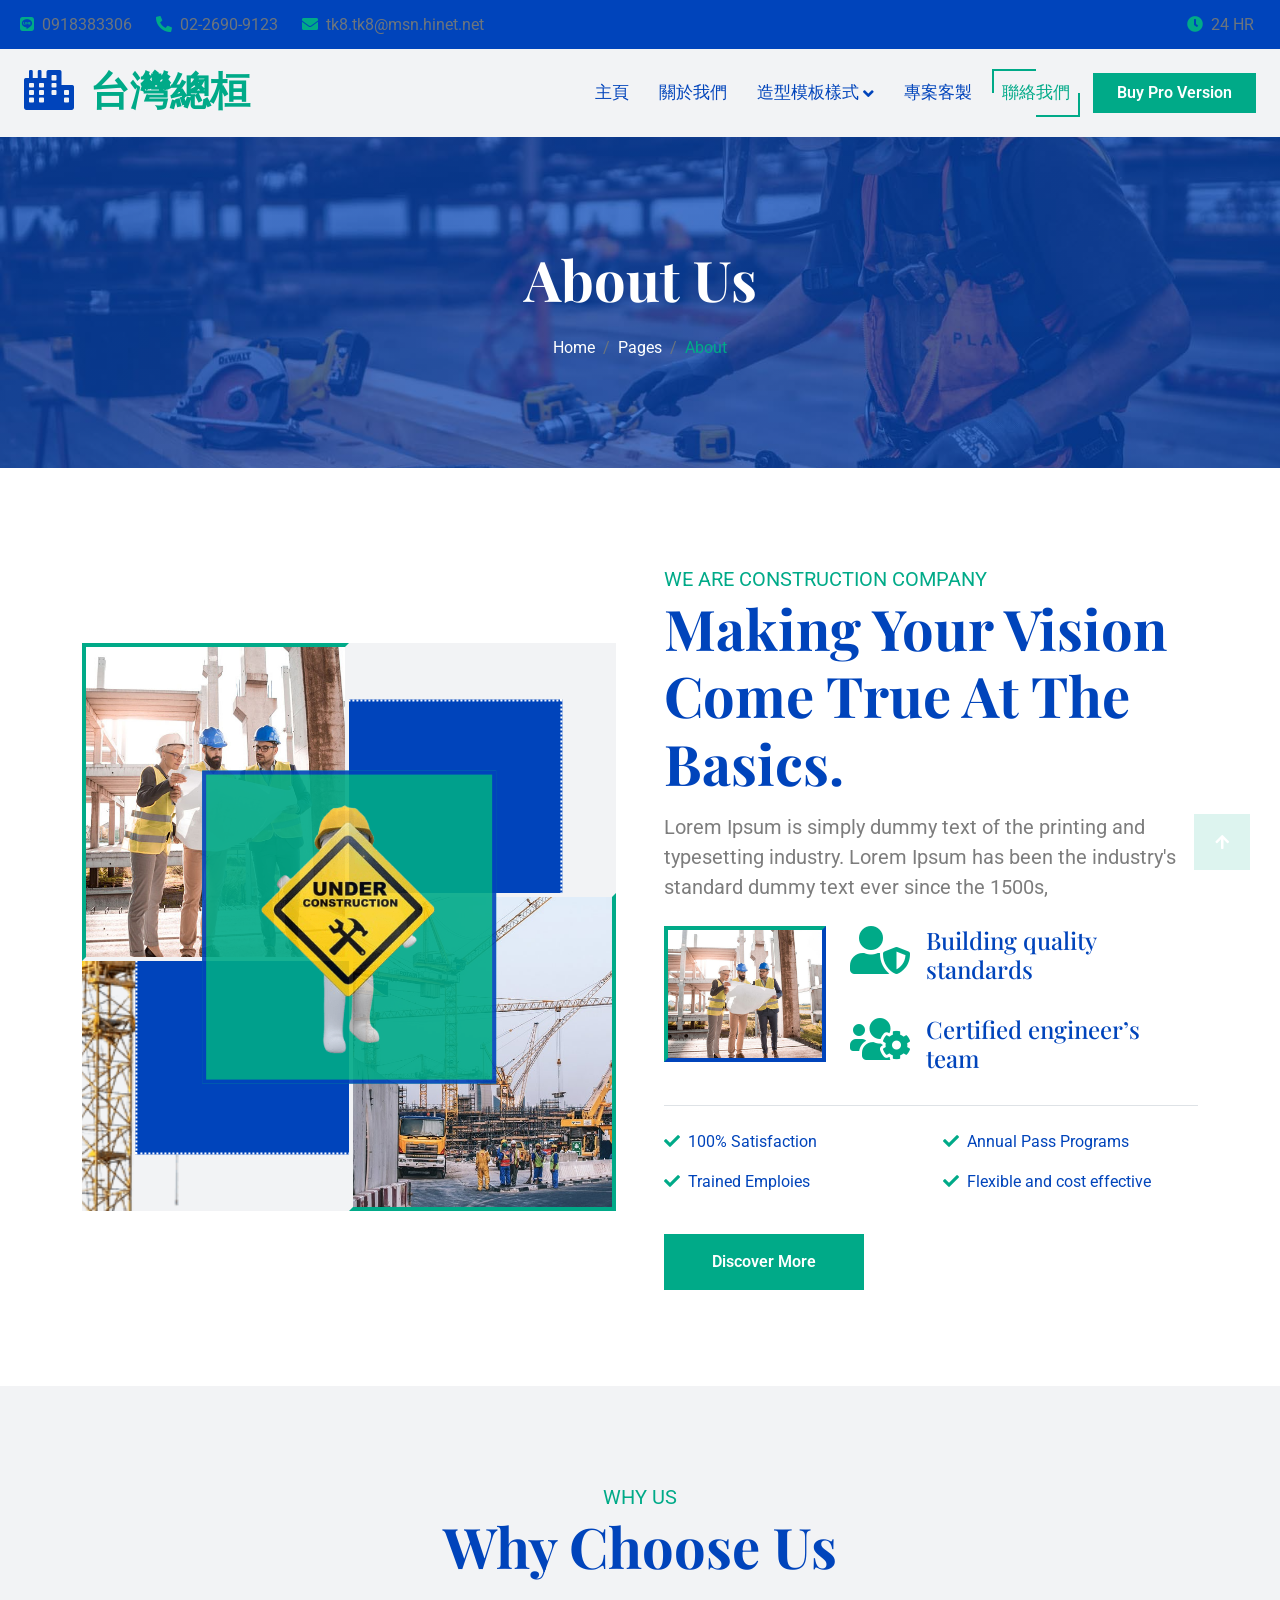
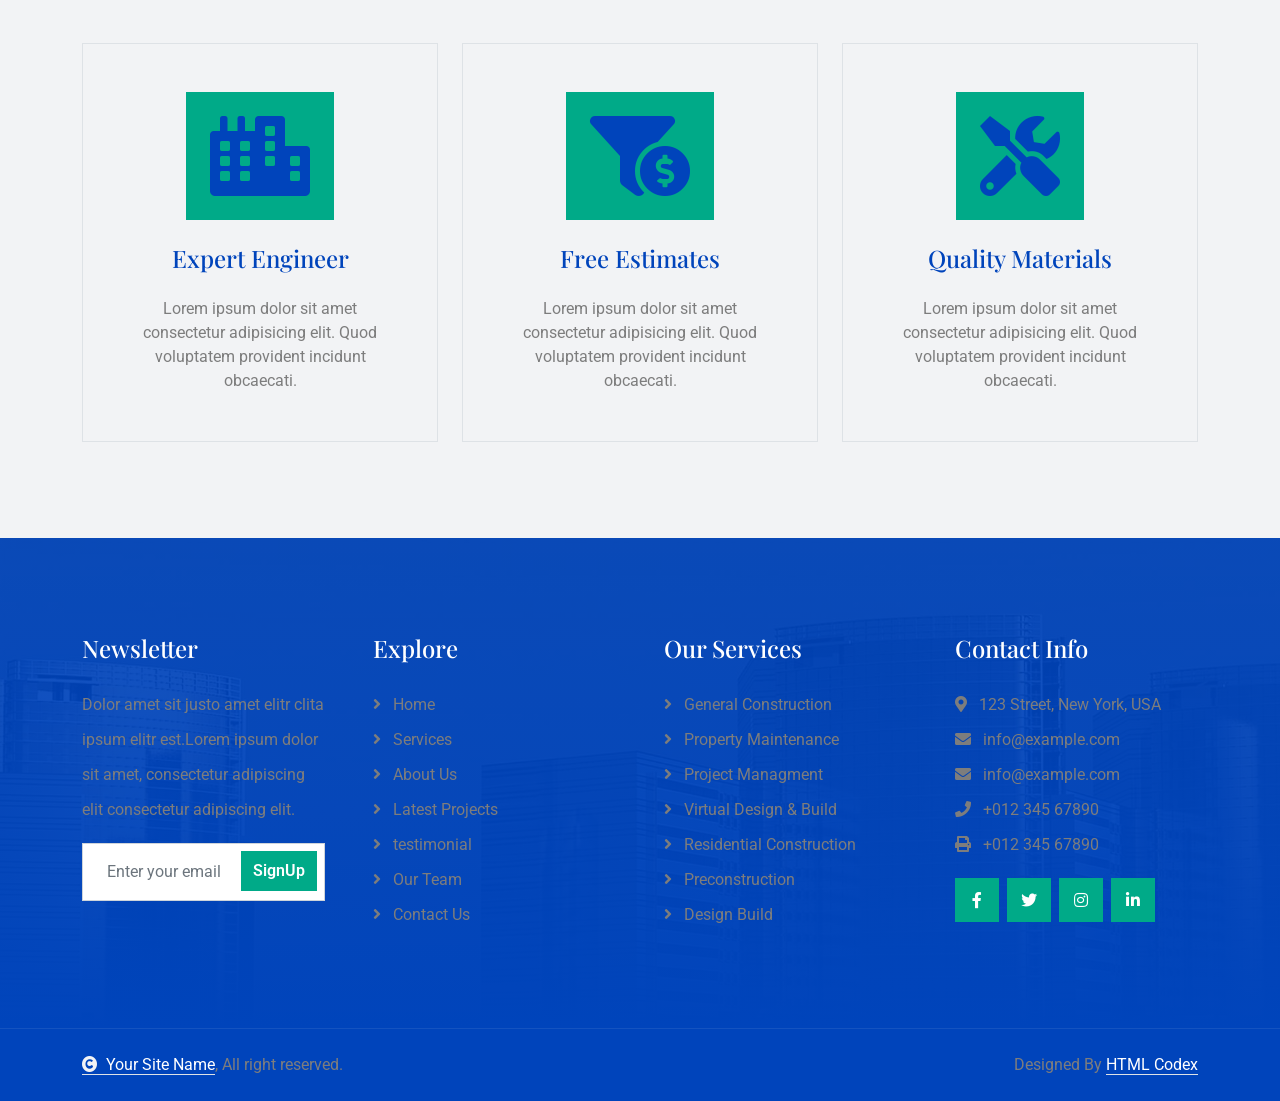
==== commit 30f7da8a: "Update Navbar & Hero Start" ====
--- a/about.html
+++ b/about.html
@@ -75,7 +75,7 @@
     <div class="container-fluid sticky-top px-0">
         <nav class="navbar navbar-expand-lg navbar-dark bg-light py-3 px-4">
             <a href="index.html" class="navbar-brand p-0">
-                <h1 class="text-secondary display-6"><i class="fas fa-city text-primary me-3"></i>Constra</h1>
+                <h1 class="text-secondary display-6"><i class="fas fa-city text-primary me-3"></i>台灣總桓</h1>
                 <!-- <img src="img/logo.png" alt="Logo"> -->
             </a>
             <button class="navbar-toggler" type="button" data-bs-toggle="collapse" data-bs-target="#navbarCollapse">
@@ -83,17 +83,23 @@
             </button>
             <div class="collapse navbar-collapse" id="navbarCollapse">
                 <div class="navbar-nav ms-auto pt-2 pt-lg-0">
-                    <a href="index.html" class="nav-item nav-link">Home</a>
-                    <a href="about.html" class="nav-item nav-link active">About</a>
-                    <a href="service.html" class="nav-item nav-link">Services</a>
+                    <a href="index.html" class="nav-item nav-link">主頁</a>
+                    <a href="about.html" class="nav-item nav-link">關於我們</a>
                     <div class="nav-item dropdown">
-                        <a href="#" class="nav-link dropdown-toggle text-dark" data-bs-toggle="dropdown">Pages</a>
+                        <a href="#" class="nav-link dropdown-toggle text-dark" data-bs-toggle="dropdown">造型模板樣式</a>
                         <div class="dropdown-menu m-lg-0">
-                            <a href="feature.html" class="dropdown-item">Features</a>
-                            <a href="blog.html" class="dropdown-item">Our Blog</a>
-                        </div>
-                    </div>
-                    <a href="contact.html" class="nav-item nav-link">Contact</a>
+                            <a href="feature.html" class="dropdown-item">亂石類</a>
+                            <a href="blog.html" class="dropdown-item">卵石類</a>
+                            <a href="blog.html" class="dropdown-item">磚石類</a>
+                            <a href="blog.html" class="dropdown-item">工匠類</a>
+                            <a href="blog.html" class="dropdown-item">條紋類</a>
+                            <a href="blog.html" class="dropdown-item">布紋類</a>
+                            <a href="blog.html" class="dropdown-item">客製化</a>
+                            <a href="blog.html" class="dropdown-item">混凝土保護劑</a>
+                        </div>
+                    </div>
+                    <a href="service.html" class="nav-item nav-link">專案客製</a>
+                    <a href="contact.html" class="nav-item nav-link active">聯絡我們</a>
                 </div>
                 <div class="d-flex align-items-center flex-nowrap pt-3  pt-lg-0 ms-lg-2">
                     <a href="https://htmlcodex.com/downloading/?item=3351"
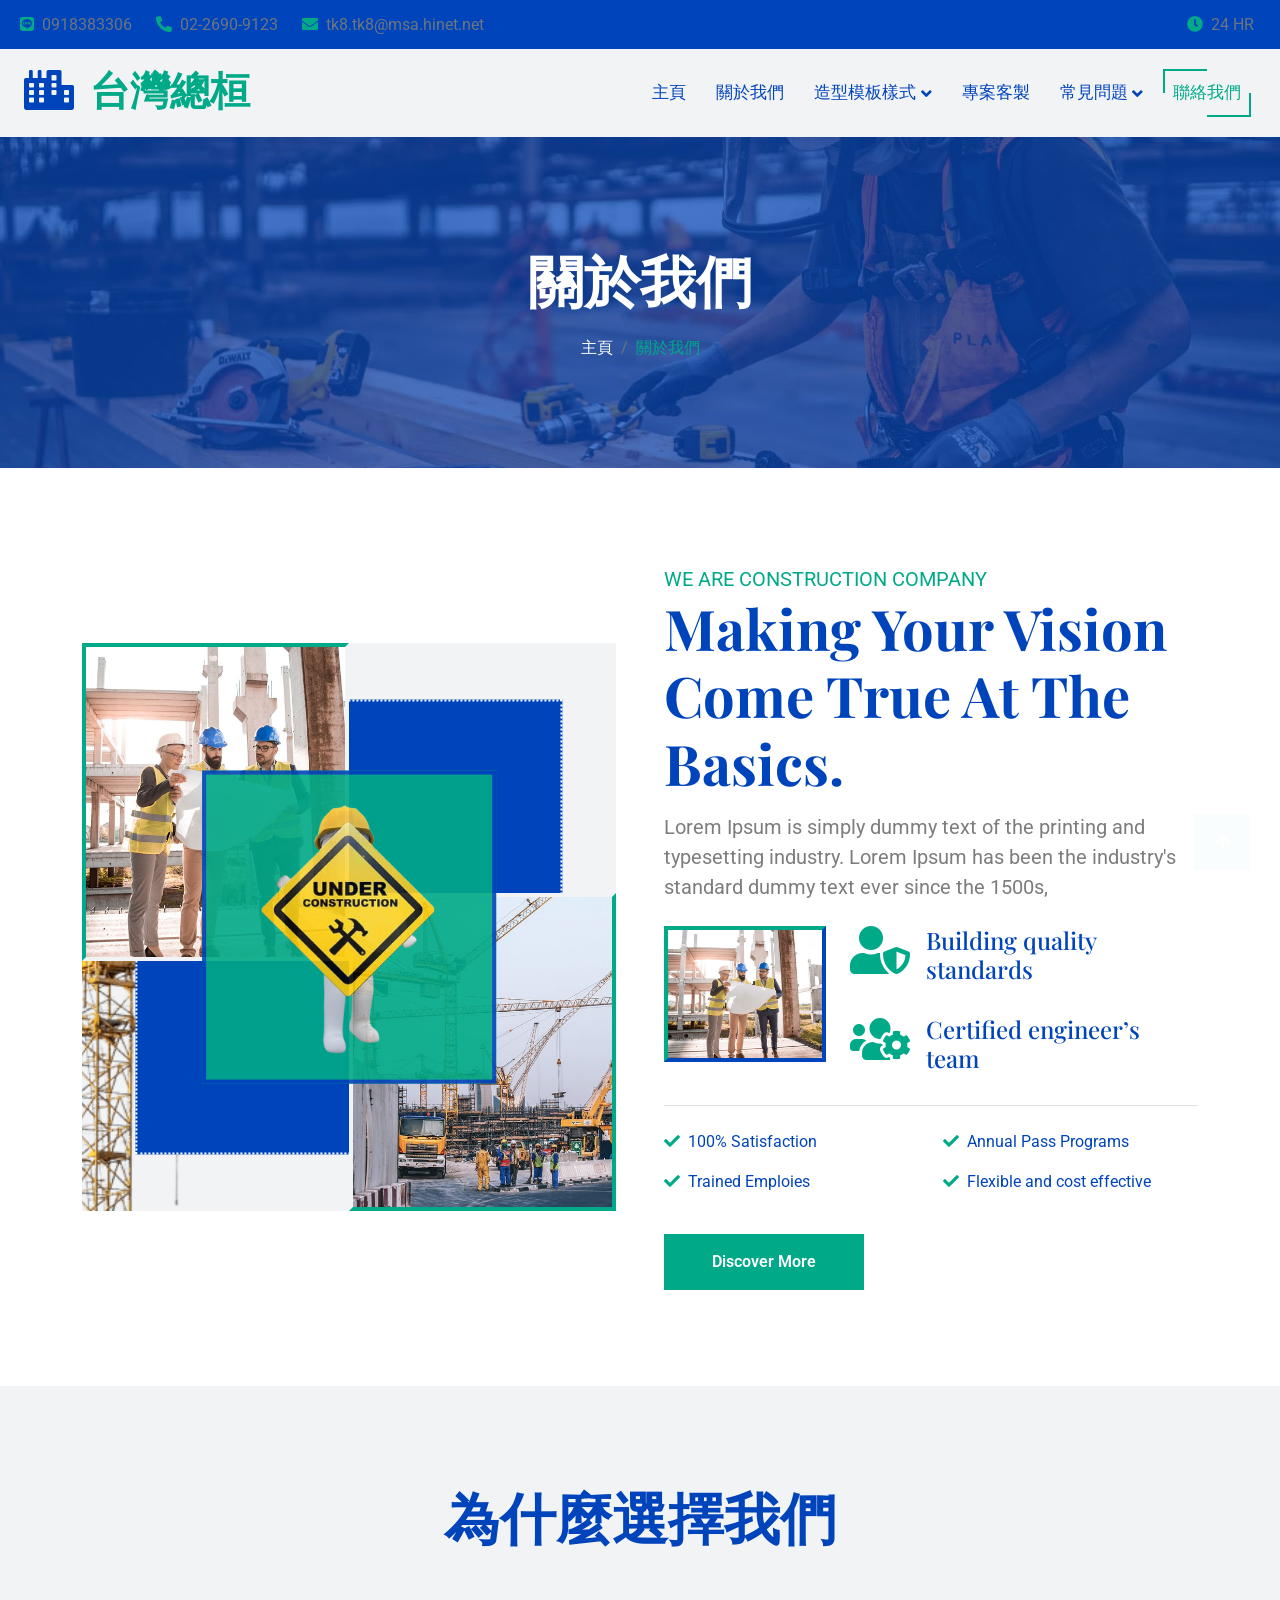
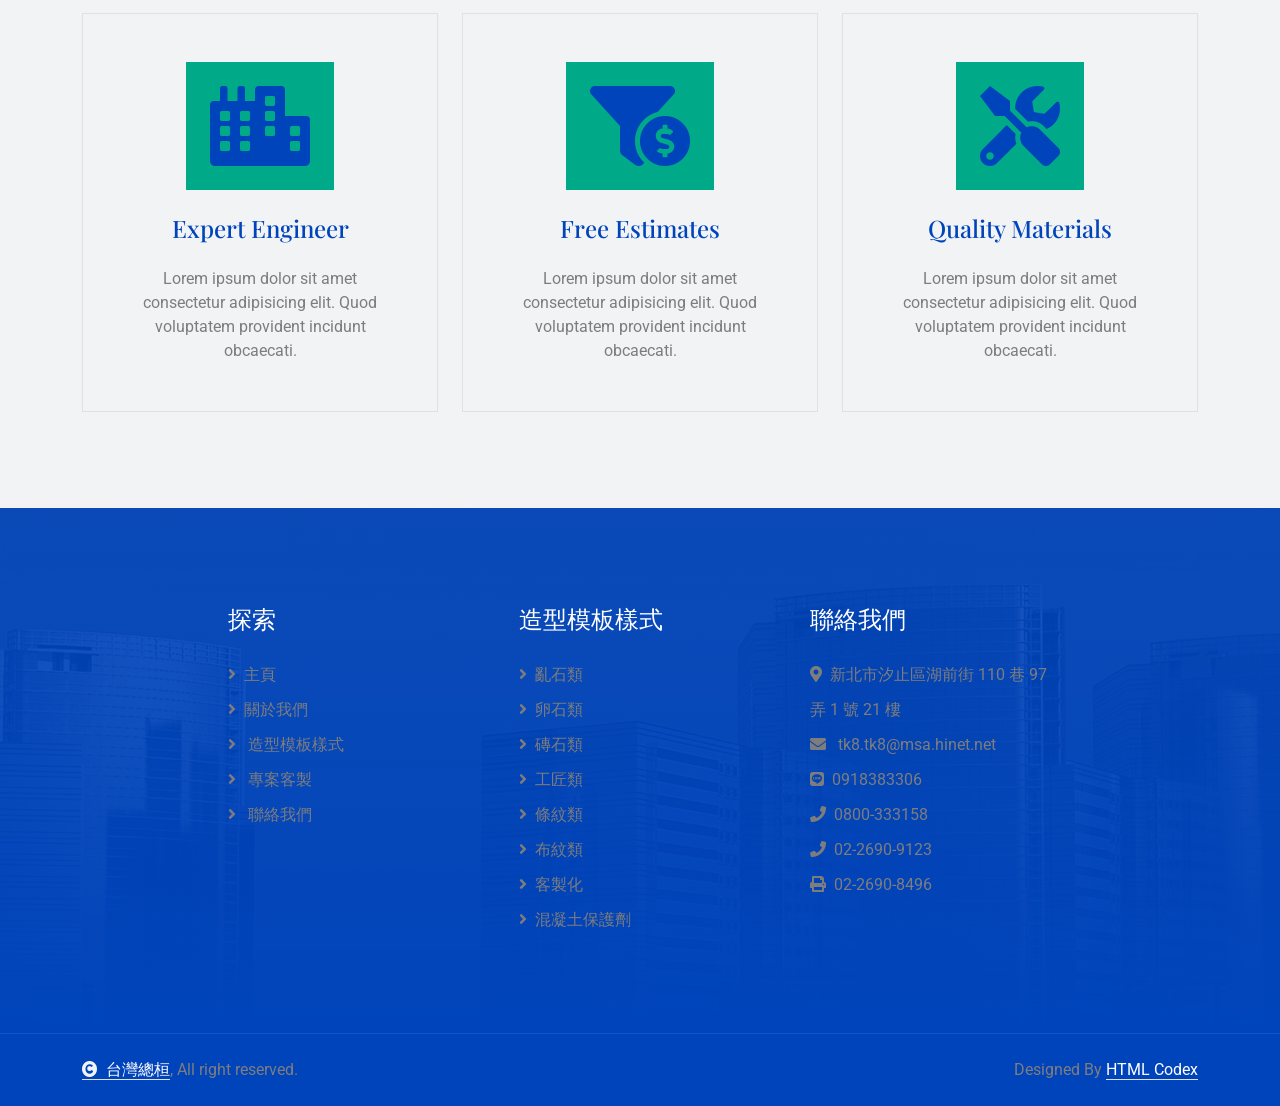
==== commit 5bec4171: "Update footer & navbar" ====
--- a/about.html
+++ b/about.html
@@ -50,7 +50,7 @@
                     <a href="#" class="text-muted me-4"><i
                             class="fas fa-phone-alt text-secondary me-2"></i>02-2690-9123</a>
                     <a href="#" class="text-muted me-0"><i
-                            class="fas fa-envelope text-secondary me-2"></i>tk8.tk8@msn.hinet.net</a>
+                            class="fas fa-envelope text-secondary me-2"></i>tk8.tk8@msa.hinet.net</a>
                 </div>
             </div>
             <div class="col-lg-6 text-center text-lg-end">
@@ -99,12 +99,20 @@
                         </div>
                     </div>
                     <a href="service.html" class="nav-item nav-link">專案客製</a>
+                    <div class="nav-item dropdown">
+                        <a href="#" class="nav-link dropdown-toggle text-dark" data-bs-toggle="dropdown">常見問題</a>
+                        <div class="dropdown-menu m-lg-0">
+                            <a href="feature.html" class="dropdown-item">脫模劑</a>
+                            <a href="blog.html" class="dropdown-item">施工圖說</a>
+                            <a href="blog.html" class="dropdown-item">施工問題</a>
+                        </div>
+                    </div>
                     <a href="contact.html" class="nav-item nav-link active">聯絡我們</a>
                 </div>
-                <div class="d-flex align-items-center flex-nowrap pt-3  pt-lg-0 ms-lg-2">
+                <!-- <div class="d-flex align-items-center flex-nowrap pt-3  pt-lg-0 ms-lg-2">
                     <a href="https://htmlcodex.com/downloading/?item=3351"
                         class="btn btn-secondary py-2 px-4 flex-wrap flex-sm-shrink-0">Buy Pro Version</a>
-                </div>
+                </div> -->
             </div>
         </nav>
     </div>
@@ -113,11 +121,11 @@
     <!-- Header Start -->
     <div class="container-fluid bg-breadcrumb">
         <div class="container text-center py-5" style="max-width: 900px;">
-            <h4 class="text-white display-4 mb-4 wow fadeInDown" data-wow-delay="0.1s">About Us</h4>
+            <h4 class="text-white display-4 mb-4 wow fadeInDown" data-wow-delay="0.1s">關於我們</h4>
             <ol class="breadcrumb d-flex justify-content-center mb-0 wow fadeInDown" data-wow-delay="0.3s">
-                <li class="breadcrumb-item"><a href="index.html">Home</a></li>
-                <li class="breadcrumb-item"><a href="#">Pages</a></li>
-                <li class="breadcrumb-item active text-secondary">About</li>
+                <li class="breadcrumb-item"><a href="index.html">主頁</a></li>
+                <!-- <li class="breadcrumb-item"><a href="#">關於我們</a></li> -->
+                <li class="breadcrumb-item active text-secondary">關於我們</li>
             </ol>
         </div>
     </div>
@@ -193,8 +201,8 @@
     <div class="container-fluid feature bg-light py-5">
         <div class="container py-5">
             <div class="text-center mx-auto pb-5 wow fadeInUp" data-wow-delay="0.2s" style="max-width: 800px;">
-                <p class="text-uppercase text-secondary fs-5 mb-0">WHy US</p>
-                <h2 class="display-4 text-capitalize mb-3">Why Choose Us</h2>
+                <!-- <p class="text-uppercase text-secondary fs-5 mb-0">為什麼選擇我們</p> -->
+                <h2 class="display-4 text-capitalize mb-3">為什麼選擇我們</h2>
             </div>
             <div class="row g-4">
                 <div class="col-lg-4 wow fadeInUp" data-wow-delay="0.2s">
@@ -235,8 +243,8 @@
     <!-- Footer Start -->
     <div class="container-fluid footer py-5 wow fadeIn" data-wow-delay="0.2s">
         <div class="container py-5">
-            <div class="row g-5">
-                <div class="col-md-6 col-lg-6 col-xl-3">
+            <div class="row g-5 justify-content-center">
+                <!-- <div class="col-md-6 col-lg-6 col-xl-3">
                     <div class="footer-item d-flex flex-column">
                         <div class="footer-item">
                             <h4 class="text-white mb-4">Newsletter</h4>
@@ -250,40 +258,42 @@
                             </div>
                         </div>
                     </div>
-                </div>
+                </div> -->
                 <div class="col-md-6 col-lg-6 col-xl-3">
                     <div class="footer-item d-flex flex-column">
-                        <h4 class="text-white mb-4">Explore</h4>
-                        <a href="#"><i class="fas fa-angle-right me-2"></i> Home</a>
-                        <a href="#"><i class="fas fa-angle-right me-2"></i> Services</a>
-                        <a href="#"><i class="fas fa-angle-right me-2"></i> About Us</a>
-                        <a href="#"><i class="fas fa-angle-right me-2"></i> Latest Projects</a>
-                        <a href="#"><i class="fas fa-angle-right me-2"></i> testimonial</a>
-                        <a href="#"><i class="fas fa-angle-right me-2"></i> Our Team</a>
-                        <a href="#"><i class="fas fa-angle-right me-2"></i> Contact Us</a>
+                        <h4 class="text-white mb-4">探索</h4>
+                        <a href="#"><i class="fas fa-angle-right me-2"></i>主頁</a>
+                        <a href="#"><i class="fas fa-angle-right me-2"></i>關於我們</a>
+                        <a href="#"><i class="fas fa-angle-right me-2"></i> 造型模板樣式</a>
+                        <a href="#"><i class="fas fa-angle-right me-2"></i> 專案客製</a>
+                        <a href="#"><i class="fas fa-angle-right me-2"></i> 聯絡我們</a>
                     </div>
                 </div>
                 <div class="col-md-6 col-lg-6 col-xl-3">
                     <div class="footer-item d-flex flex-column">
-                        <h4 class="text-white mb-4">Our Services</h4>
-                        <a href="#"><i class="fas fa-angle-right me-2"></i> General Construction</a>
-                        <a href="#"><i class="fas fa-angle-right me-2"></i> Property Maintenance</a>
-                        <a href="#"><i class="fas fa-angle-right me-2"></i> Project Managment</a>
-                        <a href="#"><i class="fas fa-angle-right me-2"></i> Virtual Design & Build</a>
-                        <a href="#"><i class="fas fa-angle-right me-2"></i> Residential Construction</a>
-                        <a href="#"><i class="fas fa-angle-right me-2"></i> Preconstruction</a>
-                        <a href="#"><i class="fas fa-angle-right me-2"></i> Design Build</a>
+                        <h4 class="text-white mb-4">造型模板樣式</h4>
+                        <a href="#"><i class="fas fa-angle-right me-2"></i>亂石類</a>
+                        <a href="#"><i class="fas fa-angle-right me-2"></i>卵石類</a>
+                        <a href="#"><i class="fas fa-angle-right me-2"></i>磚石類</a>
+                        <a href="#"><i class="fas fa-angle-right me-2"></i>工匠類</a>
+                        <a href="#"><i class="fas fa-angle-right me-2"></i>條紋類</a>
+                        <a href="#"><i class="fas fa-angle-right me-2"></i>布紋類</a>
+                        <a href="#"><i class="fas fa-angle-right me-2"></i>客製化</a>
+                        <a href="#"><i class="fas fa-angle-right me-2"></i>混凝土保護劑</a>
                     </div>
                 </div>
                 <div class="col-md-6 col-lg-6 col-xl-3">
                     <div class="footer-item d-flex flex-column">
-                        <h4 class="text-white mb-4">Contact Info</h4>
-                        <a href=""><i class="fa fa-map-marker-alt me-2"></i> 123 Street, New York, USA</a>
-                        <a href=""><i class="fas fa-envelope me-2"></i> info@example.com</a>
-                        <a href=""><i class="fas fa-envelope me-2"></i> info@example.com</a>
-                        <a href=""><i class="fas fa-phone me-2"></i> +012 345 67890</a>
-                        <a href="" class="mb-3"><i class="fas fa-print me-2"></i> +012 345 67890</a>
-                        <div class="footer-btn d-flex align-items-center">
+                        <h4 class="text-white mb-4">聯絡我們</h4>
+                        <a href=""><i class="fa fa-map-marker-alt me-2"></i>新北市汐止區湖前街 110 巷 97 弄 1 號 21 樓</a>
+                        <a href=""><i class="fas fa-envelope me-2"></i> tk8.tk8@msa.hinet.net</a>
+                        <!-- <a href=""><i class="fas fa-envelope me-2"></i> info@example.com</a> -->
+                        <a href=""><i class="fab fa-line me-2"></i>0918383306</a>
+                        <a href=""><i class="fas fa-phone me-2"></i>0800-333158</a>
+                        <a href=""><i class="fas fa-phone me-2"></i>02-2690-9123</a>
+                        <a href="" class="mb-3"><i class="fas fa-print me-2"></i>02-2690-8496</a>
+
+                        <!-- <div class="footer-btn d-flex align-items-center">
                             <a class="btn btn-secondary btn-md-square me-2" href=""><i
                                     class="fab fa-facebook-f text-white"></i></a>
                             <a class="btn btn-secondary btn-md-square me-2" href=""><i
@@ -292,7 +302,7 @@
                                     class="fab fa-instagram text-white"></i></a>
                             <a class="btn btn-secondary btn-md-square me-0" href=""><i
                                     class="fab fa-linkedin-in text-white"></i></a>
-                        </div>
+                        </div> -->
                     </div>
                 </div>
             </div>
@@ -307,7 +317,7 @@
             <div class="row g-4 align-items-center">
                 <div class="col-md-6 text-center text-md-start mb-md-0">
                     <span class="text-body"><a href="#" class="border-bottom text-white"><i
-                                class="fas fa-copyright text-light me-2"></i>Your Site Name</a>, All right
+                                class="fas fa-copyright text-light me-2"></i>台灣總桓</a>, All right
                         reserved.</span>
                 </div>
                 <div class="col-md-6 text-center text-md-end text-body">
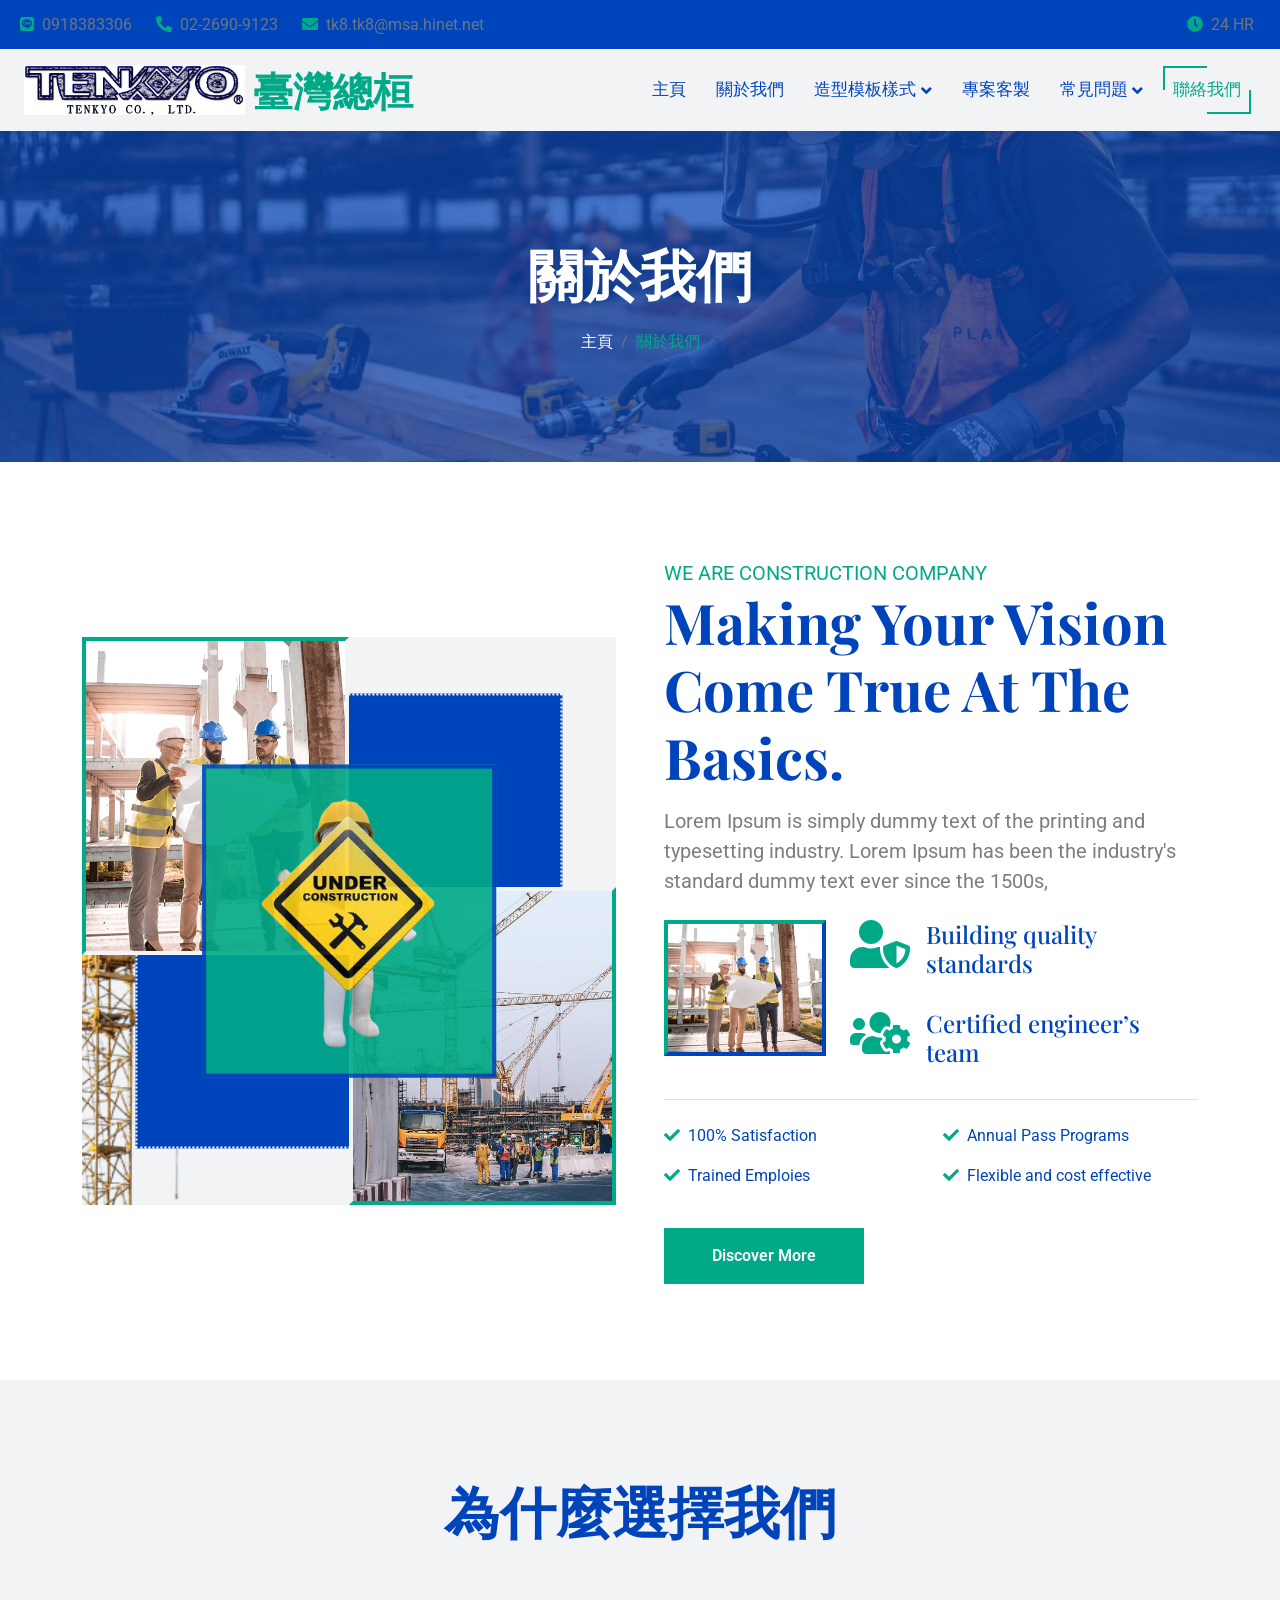
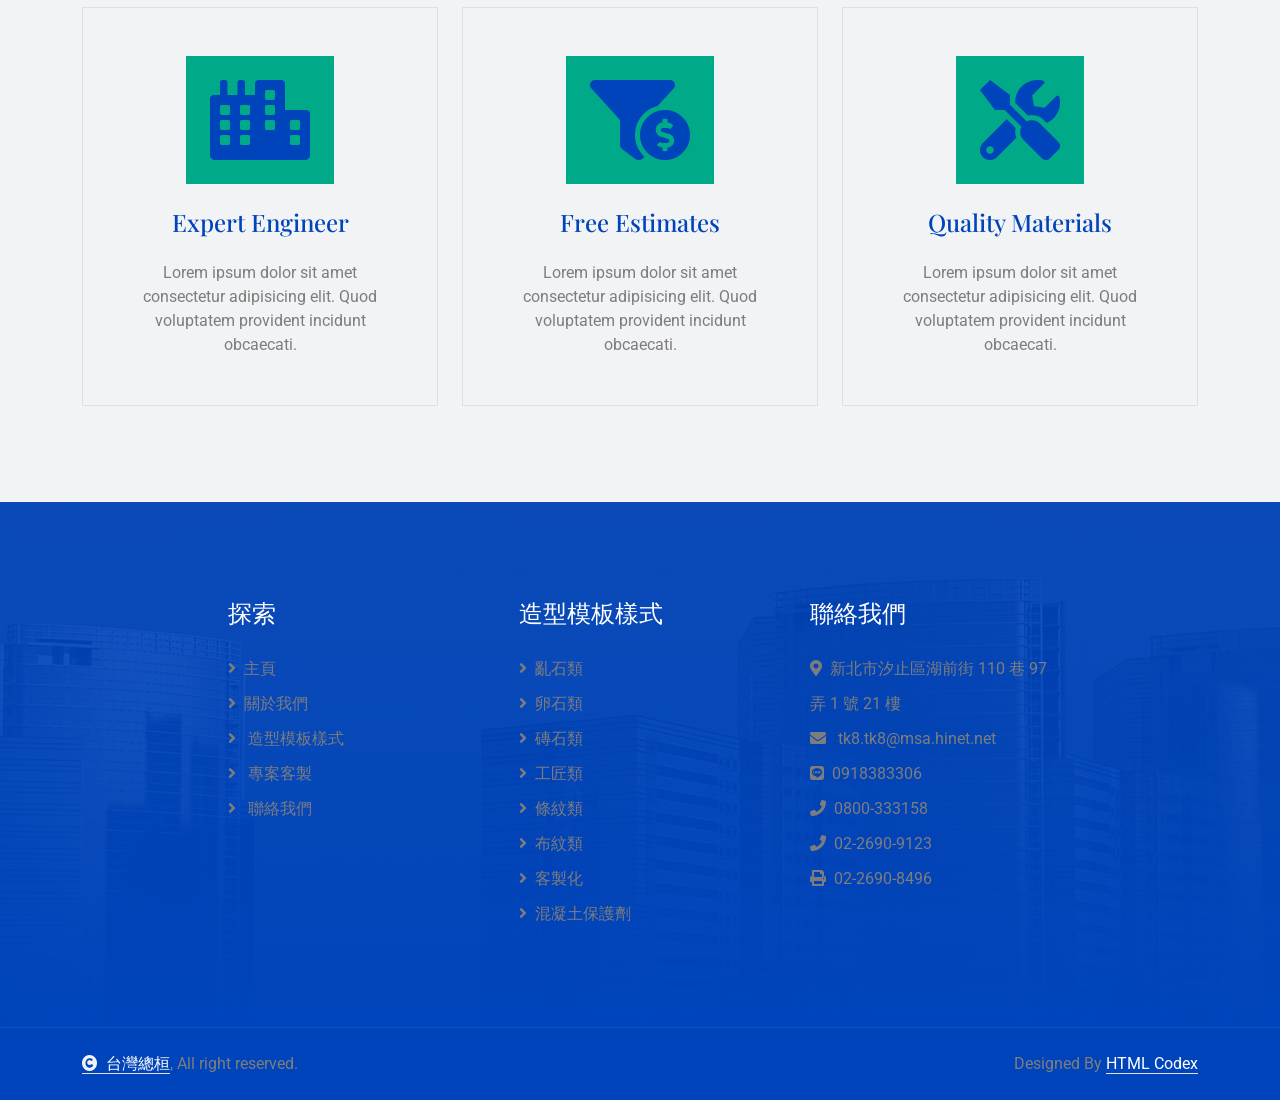
==== commit 9f03d87e: "Update logo" ====
--- a/about.html
+++ b/about.html
@@ -74,9 +74,9 @@
     <!-- Navbar & Hero Start -->
     <div class="container-fluid sticky-top px-0">
         <nav class="navbar navbar-expand-lg navbar-dark bg-light py-3 px-4">
-            <a href="index.html" class="navbar-brand p-0">
-                <h1 class="text-secondary display-6"><i class="fas fa-city text-primary me-3"></i>台灣總桓</h1>
-                <!-- <img src="img/logo.png" alt="Logo"> -->
+            <a href="index.html" class="navbar-brand p-0 d-flex align-items-center">
+                <img src="img/9603-04-01.jpg" alt="臺灣總桓" style="height: 50px; object-fit: contain;">
+                <h1 class="text-secondary display-6 m-0 ms-2">臺灣總桓</h1>
             </a>
             <button class="navbar-toggler" type="button" data-bs-toggle="collapse" data-bs-target="#navbarCollapse">
                 <span class="fa fa-bars"></span>
